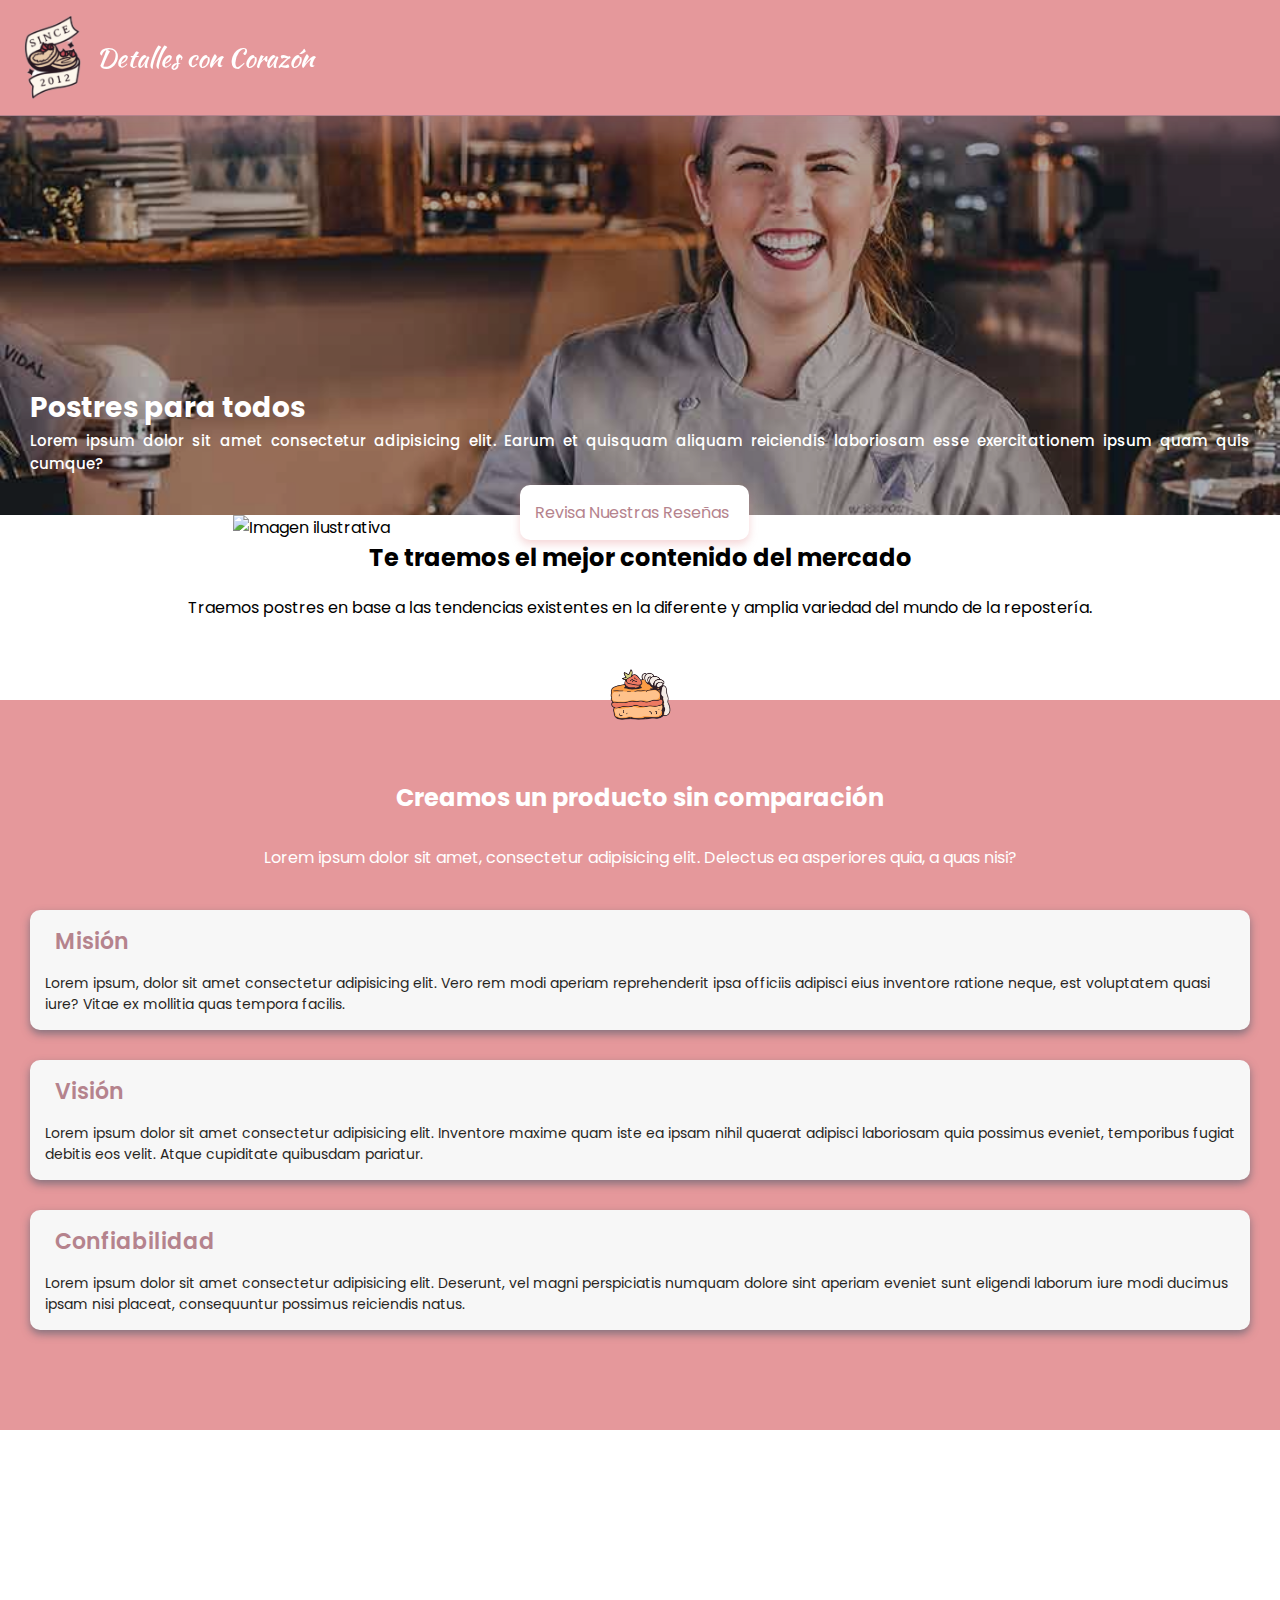
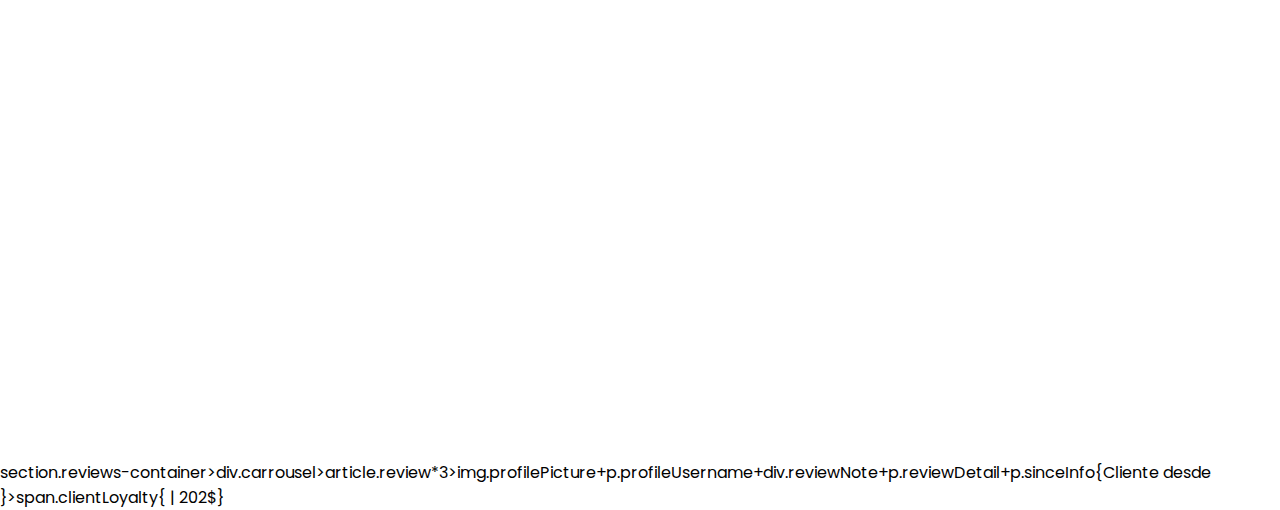
==== index.html @ 54d47216 "BFU" ====
<!DOCTYPE html>
<html lang="es">
<head>
	<meta charset="UTF-8">
	<meta name="viewport" content="width=device-width, initial-scale=1.0">
	<link rel="shortcut icon" href="./assets/icons/home-white.png" type="image/x-icon">
	<link rel="preconnect" href="https://fonts.googleapis.com">
	<link rel="preconnect" href="https://fonts.gstatic.com" crossorigin>
	<link href="https://fonts.googleapis.com/css2?family=Kaushan+Script&family=Poppins:ital,wght@0,100;0,200;0,300;0,400;0,500;0,600;0,700;0,800;0,900;1,100;1,200;1,300;1,400;1,500;1,600;1,700;1,800;1,900&family=Quicksand:wght@300..700&display=swap" rel="stylesheet">
	<link rel="stylesheet" href="https://cdnjs.cloudflare.com/ajax/libs/font-awesome/6.5.2/css/all.min.css" integrity="sha512-SnH5WK+bZxgPHs44uWIX+LLJAJ9/2PkPKZ5QiAj6Ta86w+fsb2TkcmfRyVX3pBnMFcV7oQPJkl9QevSCWr3W6A==" crossorigin="anonymous" referrerpolicy="no-referrer" />
	<link rel="stylesheet" href="./globales.css">
	<link rel="stylesheet" href="./style.css">
	<title>Detalles con Corazón</title>
</head>
<body>
	<!-- require './partials/header.php' -->
	<header class="mobile-header tablet-header desktop-header">
		<nav>
			<section class="navbar-left">
				<label for="btn-menu">
					<i class="fa-solid fa-bars"></i>
				</label>
				<figure class="brand">
					<a href="/home" class="redirect-home">
						<img src="/assets/logo2.png" alt="Logo" class="logoImage">
						<p class="logoName">Detalles con Corazón</p>
					</a>
				</figure>
				<ul class="listNavigation">
					<li class="listLinks"><a href="#" class="linkItem">item 1</a></li>
					<li class="listLinks"><a href="#" class="linkItem">item 2</a></li>
					<li class="listLinks"><a href="#" class="linkItem">item 3</a></li>
					<li class="listLinks"><a href="#" class="linkItem">item 4</a></li>
					<li class="listLinks"><a href="#" class="linkItem">item 5</a></li>
				</ul>
			</section>
			<section class="navbar-right">
				<ul class="listProfileInfo">
					<li class="profileEmail">
						<p class="email">jackiedoes@gmail.com</p>
						<i class="fa-solid fa-angle-down"></i>
					</li>
					<li class="profileShopping">
						<img src="/assets/white/bolsa-de-compra.png" alt="Carrito de compras">
						<span>0</span>
					</li>
				</ul>
			</section>
		</nav>
	</header>

	<input type="checkbox" id="btn-menu">
  <aside class="mobile-menu">
		<nav class="menu__content">
			<label for="btn-menu"><i class="fa-solid fa-circle-xmark"></i></label>
			<section class="topSection">
				<ul class="listNavigation">
					<li><h3>PAGINAS</h3></li>
					<li><a href="./admin/">ADMIN</a></li>
					<li><a href="./login/">Iniciar sesion</a></li>
					<li><a href="./signup/">Crear cuenta</a></li>
					<li><a href="./catalogo/">Catalogo</a></li>
					<li><a href="./product/">Producto</a></li>
					<li><a href="./email/sent.html">Recuperar contraseña</a></li>
				</ul>
			</section>
			<section class="bottomSection">
				<ul class="userAccount">
					<li><a href="/" class="email">jackiedoes@gmail.com</a></li>
					<li><a href="/" class="signOut">Cerrar sesion</a></li>
				</ul>
			</section>
		</nav>
  </aside>

	<figure class="baner-container">
		<i class="fa-solid fa-mobile"></i>
		<div class="baner-capa"></div>
		<section class="baner__info">
			<h1>Postres para todos</h1>
			<p>Lorem ipsum dolor sit amet consectetur adipisicing elit. Earum et quisquam aliquam reiciendis laboriosam esse exercitationem ipsum quam quis cumque?</p>
		</section>
		<a href="#reviews" class="button-reviews">
			<p>Revisa Nuestras Reseñas</p>
			<i class="fa-solid fa-angle-down"></i>
		</a>
	</figure>

	<section class="intro-container">
		<img src="https://img.freepik.com/vector-premium/magdalena-como-mascota-chef-reposteria-rodillo_152558-69419.jpg" alt="Imagen ilustrativa">
		<h3>Te traemos el mejor contenido del mercado</h3>
		<p>Traemos postres en base a las tendencias existentes en la diferente y amplia variedad del mundo de la repostería.</p>
	</section>

	<section class="virtudes-container">
		<img src="./assets/logo.png" alt="cake">
		<h3>Creamos un producto sin comparación</h3>
		<p>Lorem ipsum dolor sit amet, consectetur adipisicing elit. Delectus ea asperiores quia, a quas nisi?</p>
		<section class="articles-container">
			<article class="article-virtud">
				<section class="article-heading">
					<i class="fa-solid fa-leaf"></i>
					<h5>Misión</h5>
				</section>
				<p>Lorem ipsum, dolor sit amet consectetur adipisicing elit. Vero rem modi aperiam reprehenderit ipsa officiis adipisci eius inventore ratione neque, est voluptatem quasi iure? Vitae ex mollitia quas tempora facilis.</p>
			</article>
			<article class="article-virtud">
				<section class="article-heading">
					<i class="fa-solid fa-eye"></i>
					<h5>Visión</h5>
				</section>
				<p>Lorem ipsum dolor sit amet consectetur adipisicing elit. Inventore maxime quam iste ea ipsam nihil quaerat adipisci laboriosam quia possimus eveniet, temporibus fugiat debitis eos velit. Atque cupiditate quibusdam pariatur.</p>
			</article>
			<article class="article-virtud">
				<section class="article-heading">
					<i class="fa-solid fa-handshake"></i>
					<h5>Confiabilidad</h5>
				</section>
				<p>Lorem ipsum dolor sit amet consectetur adipisicing elit. Deserunt, vel magni perspiciatis numquam dolore sint aperiam eveniet sunt eligendi laborum iure modi ducimus ipsam nisi placeat, consequuntur possimus reiciendis natus.</p>
			</article>
		</section>
	</section>

	<figure class="picture-section"></figure>

	section.reviews-container>div.carrousel>article.review*3>img.profilePicture+p.profileUsername+div.reviewNote+p.reviewDetail+p.sinceInfo{Cliente desde }>span.clientLoyalty{ | 202$}

	<!-- <div class="splicer">
		<section class="blanco contenedor">
			<section class="mision info">
				<h2 class="pt-2" >Mision</h2>
				<p class="pt-5" >Lorem ipsum dolor sit, amet consectetur adipisicing elit. Cupiditate, hic accusantium. Omnis eveniet itaque laudantium minima quos nulla placeat natus.</p>
			</section>
			<div class="frame-slider">
				<ul>
					<li><img src="./assets/images/repostero.jpg" alt=""></li>
				</ul>
			</div>
		</section>

		<section class="negro contenedor">
			<section class="vision info">
				<h2 class="pt-2" >Vision</h2>
				<p class="pt-5" >Lorem ipsum dolor, sit amet consectetur adipisicing elit. Maxime quisquam, velit cupiditate exercitationem saepe numquam dolorum. Officiis velit dolorum veritatis.</p>
			</section>
			<div class="frame-slider">
				<ul>
					<li><img src="./assets/images/macaron.jpg" alt=""></li>
				</ul>
			</div>
		</section>
	</div>

	<section class="blanco contenedor resena">
		<h2 class="pt-2">Reseñas</h2>
		<div class="frame-slider">
			<ul>
				<li>
					<img src="https://images.unsplash.com/photo-1494790108377-be9c29b29330?q=80&w=1000&auto=format&fit=crop&ixlib=rb-4.0.3&ixid=M3wxMjA3fDB8MHxzZWFyY2h8Mnx8dXNlciUyMHByb2ZpbGV8ZW58MHx8MHx8fDA%3D" alt="" class="profilePicture">
				</li>
				<li>
					<img src="https://www.bnl.gov/today/body_pics/2017/06/StephanHruszkewycz-hr.jpg" alt="" class="profilePicture">
				</li>
				<li>
					<img src="https://encrypted-tbn0.gstatic.com/images?q=tbn:ANd9GcTQEZrATmgHOi5ls0YCCQBTkocia_atSw0X-Q&usqp=CAU" alt="" class="profilePicture">
				</li>
			</ul>
		</div>
		<div class="frame-slider review-slider">
			<ul>
				<li>
					<span class="name">Shai Gomez.</span>
					<p class="review">Lorem ipsum dolor sit, amet consectetur adipisicing elit. Eveniet ratione quae, dolorum quam similique voluptatem.</p>
				</li>
				<li>
					<span class="name">Panfilo Perez</span>
					<p class="review">Lorem ipsum dolor sit amet consectetur adipisicing elit. Et, reiciendis accusamus culpa maiores in at?</p>
				</li>
				<li>
					<span class="name">ramsceoskull</span>
					<p class="review">Lorem ipsum dolor sit amet consectetur adipisicing elit. Doloribus laborum hic eum soluta aspernatur magnam.</p>
				</li>
			</ul>
		</div>
	</section>

	<footer>
		<p class="copy">Copyright 1998</p>
		<p class="copy"> | </p>
		<p class="copy">Detalles con Corazon</p>
		<nav class="footer_contact"></nav>
	</footer> -->

	<script src="./script.js"></script>
</body>
</html>
---- globales.css ----
:root {
	/* Colors */
	--color-primary: #e5989b;
	--color-secondary: #b5838d;
	--dark-variation: #6d6875;
	--color-variation: #ffb4a2;
	--soft-variation: #ffcdb2;
	--soft-white: bisque;
	--warm-black: #282623;
	--just-white: #FFF;
	--just-grey: #C7C7C7;
	--just-black: #000;
	--text-input-field: #F7F7F7;
	--hospital-green: #ACD9B2;

	/* Fonts sizes */
	--title-h1: 36px;
	--title-h2: 32px;
	--title-h3: 28px;
	--title-h4: 26px;
	--title-h5: 24px;
	--title-h6: 22px;
	--paragraphs: 16px;

	/* Fonts*/
	--fontMain: 'Kaushan Script', cursive;
	--fontSecondary: 'Poppins', sans-serif;
	--fontAlternative: 'Quicksand', sans-serif;
}

* {
	margin: 0;
	padding: 0;
	box-sizing: border-box;
}

html {
	scroll-behavior: smooth;
	/* font-size: 6.25%; */
}

body {
	width: 100vw;
	height: auto;
	font-family: var(--fontSecondary);
}

/* @media (min-width: 375px) {
	:root {
		--title-h1: 40rem;
		--title-h2: 28rem;
		--title-h3: 26rem;
		--title-h4: 24rem;
		--title-h5: 22rem;
		--title-h6: 20rem;
		--paragraphs: 16rem;
		--lineS-p: 20rem;
		--lineS-h: 34rem;
	}
}

@media (min-width: 768px) {
	header>a {
		font-size: var(--title-h2);
	}

	header img {
		height: 15vh;
	}
}

@media (min-width: 1024px) {
	header {
		padding-left: 20px;
		justify-content: left;
	}
} */
---- style.css ----
body {
	display: flex;
	flex-direction: column;
	align-items: center;
}

.mobile-header {
	width: 100vw;
	position: fixed;
	top: 0;
	left: 0;
	right: 0;
	z-index: 1;
	color: var(--just-white);
	background-color: var(--color-primary);
	border-bottom: 1px solid var(--color-secondary);
	box-shadow: 0 20px 20px 5px rgba(181, 131, 141, 0.4);
}

.mobile-header > nav {
	width: inherit;
	height: 115px;
	display: flex;
	padding: 12px 24px;
}

.mobile-header .navbar-left {
	width: inherit;
	display: flex;
	justify-content: space-between;
	flex-direction: row-reverse;
	align-items: center;
}

.mobile-header .navbar-left i {
	font-size: 35px;
}

.mobile-header .navbar-left > .brand {
	width: max-content;
}

.mobile-header .navbar-left .redirect-home {
	display: flex;
	align-items: center;
	text-decoration: none;
	color: var(--just-white);
	gap: 15px;
}

.mobile-header .navbar-left .redirect-home .logoImage {
	height: 85px;
}

.mobile-header .navbar-left .redirect-home .logoName {
	font-family: var(--fontMain);
	font-size: var(--title-h4);
	font-weight: normal;
}

.mobile-header .listNavigation,
.mobile-header .navbar-right {
	display: none;
}

#btn-menu {
	display: none;
}

.mobile-menu {
	width: 100vw;
	height: 100vh;
	position: fixed;
	top: 0;
	left: 0;
	right: 0;
	z-index: 2;
	opacity: 0;
	visibility: hidden;
	transition: all 800ms linear;
	background-color: var(--just-white);
}

#btn-menu:checked ~ .mobile-menu {
	opacity: 1;
	visibility: visible;
}

#btn-menu:checked ~ .mobile-menu .menu__content {
	transform: translateX(0%);
}

.menu__content {
	width: inherit;
	height: inherit;
	display: flex;
	position: relative;
	flex-direction: column;
	justify-content: space-between;
	padding: 30px 24px 50px;
	transition: all 600ms linear;
	transform: translateX(100%);
}

.menu__content > label {
	position: absolute;
	top: 30px;
	right: 20px;
}

.menu__content > label > i {
	font-size: 35px;
	color: var(--color-primary);
}

.menu__content > .topSection > .listNavigation,
.menu__content > .bottomSection > .userAccount {
	list-style: none;
	border-bottom: 2px solid var(--color-primary);
}

.menu__content > .topSection h3 {
	font-family: var(--fontMain);
	font-size: var(--title-h2);
	margin-bottom: 40px;
}

.menu__content > section > ul > li {
	margin-bottom: 24px;
}

.menu__content > .topSection a,
.menu__content > .bottomSection a {
	margin-left: 30px;
	font-size: var(--paragraphs);
	font-weight: 600;
	text-decoration: none;
	color: var(--just-black);
}

.menu__content > .bottomSection > .userAccount .email {
	font-size: 14px;
	font-weight: 200;
}

.menu__content > .bottomSection > .userAccount .signOut {
	color: var(--color-primary);
}


/* PENDIENTE REVISION */
.baner-container {
	width: inherit;
	height: 400px;
	position: relative;
	/* background-image: url('https://cdn.dribbble.com/userupload/5917176/file/original-dc2669c1cd728bb0306efebb7126498d.jpg?resize=1021x681&vertical=center'); */
	background-image: url('./assets/images/pasteleria-w-chef.jpg');
	background-position: center;
	background-repeat: no-repeat;
	background-size: cover;
	margin-top: 115px;
}

.baner-container > i {
	position: absolute;
	right: 10px;
	top: 15px;
	font-size: 25px;
	color: #FFFFFF60;
	color: rgba(229, 152, 155, 0.4);
}

.baner-container > .baner-capa {
	width: inherit;
	height: inherit;
	background-color: rgba(0, 0, 0, 0.3);
}

.baner-container > .baner__info {
	position: absolute;
	bottom: 0;
	padding: 0 30px 40px;
	color: var(--just-white);
}

.baner-container > .baner__info > h1 {
	font-size: var(--title-h3);
}

.baner-container > .baner__info > p {
	font-size: 15px;
	font-weight: 500;
	text-align: justify;
}

.baner-container > .button-reviews {
	position: absolute;
	left: calc(50% - 120px);
	bottom: -25px;
	display: flex;
	align-items: center;
	text-decoration: none;
	padding: 15px;
	gap: 5px;
	background-color: var(--just-white);
	box-shadow: 0px 4px 8px rgba(229, 152, 155, 0.4);
	border-radius: 10px;
}

.baner-container > .button-reviews > p,
.baner-container > .button-reviews > i {
	font-size: var(--paragraphs);
	color: var(--color-secondary);
}

.intro-container {
	display: flex;
	flex-direction: column;
	justify-content: center;
	align-items: center;
	padding: 0 30px 80px;
	text-align: justify;
}

.intro-container > img {
	width: 90%;
}

.intro-container > h3 {
	font-size: var(--title-h5);
	text-align: center;
	margin-bottom: 20px;
}

.intro-container > p {
	font-size: var(--paragraphs);
}

.virtudes-container {
	width: inherit;
	height: auto;
	position: relative;
	display: flex;
	flex-direction: column;
	align-items: center;
	padding: 80px 30px 100px;
	background-color: var(--color-primary);
	color: var(--just-white);
}

.virtudes-container > img {
	height: 65px;
	position: absolute;
	top: -38px;
}

.virtudes-container > h3 {
	font-size: var(--title-h5);
	text-align: center;
}

.virtudes-container > p {
	margin: 30px 0 40px;
	font-size: var(--paragraphs);
	text-align: justify;
}

.virtudes-container > .articles-container {
	display: flex;
	flex-direction: column;
	align-items: center;
	gap: 30px;
}

.articles-container > .article-virtud {
	padding: 15px;
	background-color: var(--text-input-field);
	border-radius: 10px;
	box-shadow: 0px 4px 8px rgba(109, 104, 117, 0.8);
}

.articles-container > .article-virtud > .article-heading {
	display: flex;
	align-items: center;
	gap: 10px;
	margin-bottom: 15px;
}

.articles-container > .article-virtud > .article-heading > i,
.articles-container > .article-virtud > .article-heading > h5 {
	font-size: var(--title-h6);
	font-weight: 600;
	color: var(--color-secondary);
}

.articles-container > .article-virtud > p {
	font-size: 14px;
	color: var(--warm-black);
}

.picture-section {
	width: inherit;
	height: 70vh;
	background-image: url('https://central-gourmet.mx/cdn/shop/collections/clases_de_reposteria_central_gourmet.png?v=1651261878');
	background-position: center;
	background-size: cover;
	background-repeat: no-repeat;
}


/* Slider */
.frame-slider {
	width: 200px;
	height: 200px;
	margin: 30px 0 60px;
	overflow: hidden;
	border: 4px solid var(--just-grey);
	border-radius: 20px;
	box-shadow: 3px 3px 10px 0 rgba(0, 0, 0, 0.9);
}

.resena .frame-slider {
	margin: 0;
}

.resena .frame-slider:last-child {
	margin: 10px 0 60px;
}

.review-slider {
	width: 80%;
	height: auto;
	margin-bottom: 60px;
	border: none;
	border-radius: 0;
	box-shadow: 0 0 0 0;
}

.frame-slider ul {
	display: flex;
	padding: 0;
	width: 100%;
	height: 100%;
}

.resena .frame-slider ul {
	width: 300%;
	animation: slide 10s infinite alternate;
}

.frame-slider li {
	width: 100%;
	list-style: none;
}

.frame-slider img {
	height: 100%;
	width: 100%;
}

.frame-slider .name {
	display: block;
	font-size: 26px;
}

.frame-slider .review {
	font-size: 16px;
}

.frame-slider .name,
.frame-slider .review {
	text-align: center;
}

.review-slider {
	margin-top: 20px;
}

/*Definen los fotogramas de la secuencia de animacion
se estable un inicio y un fin para cada animacion estos se miden en % y van de 0
a 100*/
@keyframes slide {

	/* imagen1 */
	0% {
		margin-left: 0%;
	}

	/*inicio*/
	30% {
		margin-left: 0%;
	}

	/*fin*/
	/* imagen2 */
	35% {
		margin-left: -100%;
	}

	65% {
		margin-left: -100%;
	}

	/* imagen3 */
	70% {
		margin-left: -200%;
	}

	100% {
		margin-left: -200%;
	}
}

footer {
	height: 10vh;
	width: 100vw;
	display: flex;
	justify-content: center;
	align-items: center;
	gap: 5px;
	background-color: var(--color-primary);
	color: white;
	font-size: 16px;
	font-family: "Poppins", sans-serif;
}

.footer_contact {
	display: none;
}


@media (max-width: 768px) {
	.menu {
		display: block;
	}

	.navbar-left ul {
		display: none;
	}

	.navbar-email {
		display: none;
	}
}

@media (min-width: 425px) {
	header .btn-menu>label {
		margin-right: 0;
	}
}
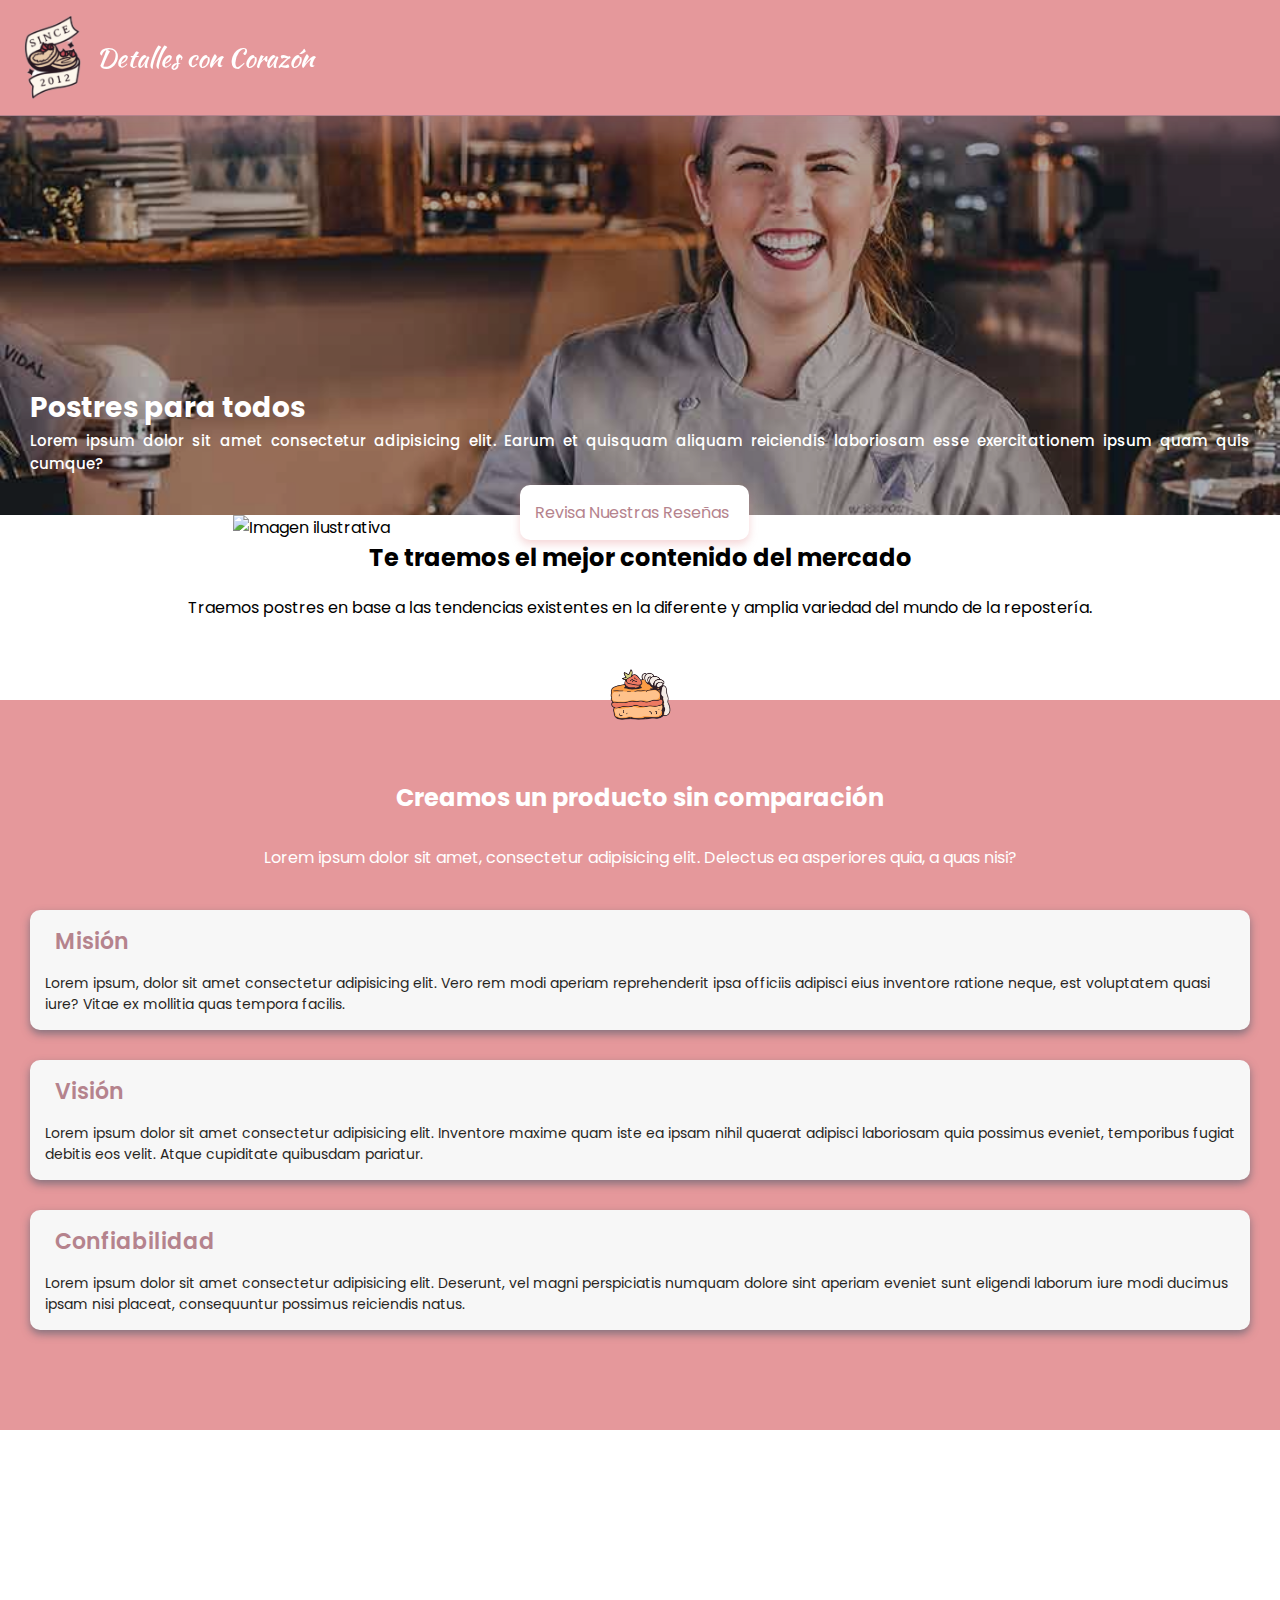
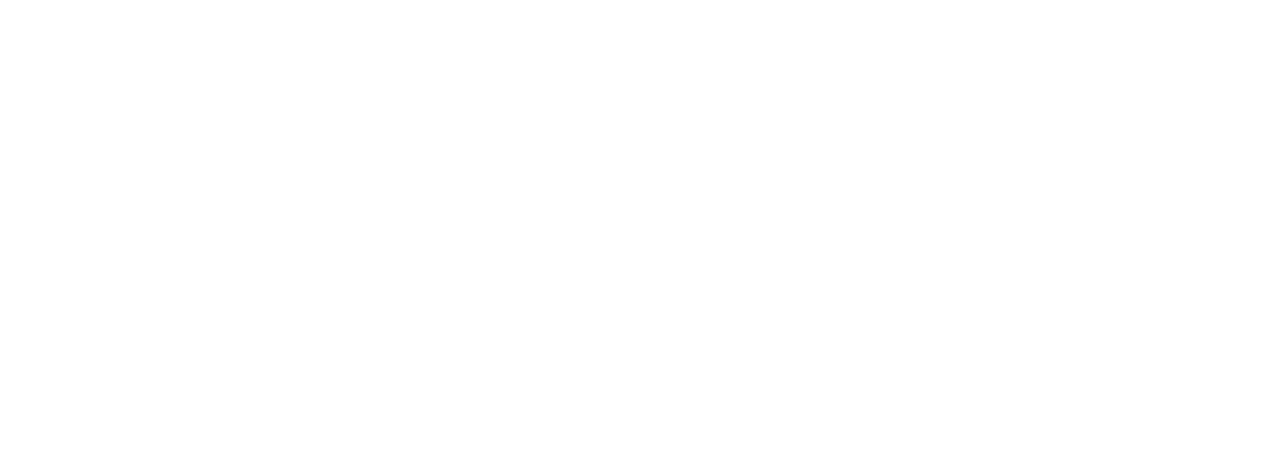
==== commit b73bde74: "si" ====
--- a/index.html
+++ b/index.html
@@ -22,7 +22,7 @@
 				</label>
 				<figure class="brand">
 					<a href="/home" class="redirect-home">
-						<img src="/assets/logo2.png" alt="Logo" class="logoImage">
+						<img src="./assets/logo2.png" alt="Logo" class="logoImage">
 						<p class="logoName">Detalles con Corazón</p>
 					</a>
 				</figure>
@@ -123,35 +123,9 @@
 
 	<figure class="picture-section"></figure>
 
-	section.reviews-container>div.carrousel>article.review*3>img.profilePicture+p.profileUsername+div.reviewNote+p.reviewDetail+p.sinceInfo{Cliente desde }>span.clientLoyalty{ | 202$}
+	<!-- section.reviews-container>div.carrousel>article.review*3>img.profilePicture+p.profileUsername+div.reviewNote+p.reviewDetail+p.sinceInfo{Cliente desde }>span.clientLoyalty{ | 202$} -->
 
-	<!-- <div class="splicer">
-		<section class="blanco contenedor">
-			<section class="mision info">
-				<h2 class="pt-2" >Mision</h2>
-				<p class="pt-5" >Lorem ipsum dolor sit, amet consectetur adipisicing elit. Cupiditate, hic accusantium. Omnis eveniet itaque laudantium minima quos nulla placeat natus.</p>
-			</section>
-			<div class="frame-slider">
-				<ul>
-					<li><img src="./assets/images/repostero.jpg" alt=""></li>
-				</ul>
-			</div>
-		</section>
-
-		<section class="negro contenedor">
-			<section class="vision info">
-				<h2 class="pt-2" >Vision</h2>
-				<p class="pt-5" >Lorem ipsum dolor, sit amet consectetur adipisicing elit. Maxime quisquam, velit cupiditate exercitationem saepe numquam dolorum. Officiis velit dolorum veritatis.</p>
-			</section>
-			<div class="frame-slider">
-				<ul>
-					<li><img src="./assets/images/macaron.jpg" alt=""></li>
-				</ul>
-			</div>
-		</section>
-	</div>
-
-	<section class="blanco contenedor resena">
+	<!-- <section class="blanco contenedor resena">
 		<h2 class="pt-2">Reseñas</h2>
 		<div class="frame-slider">
 			<ul>
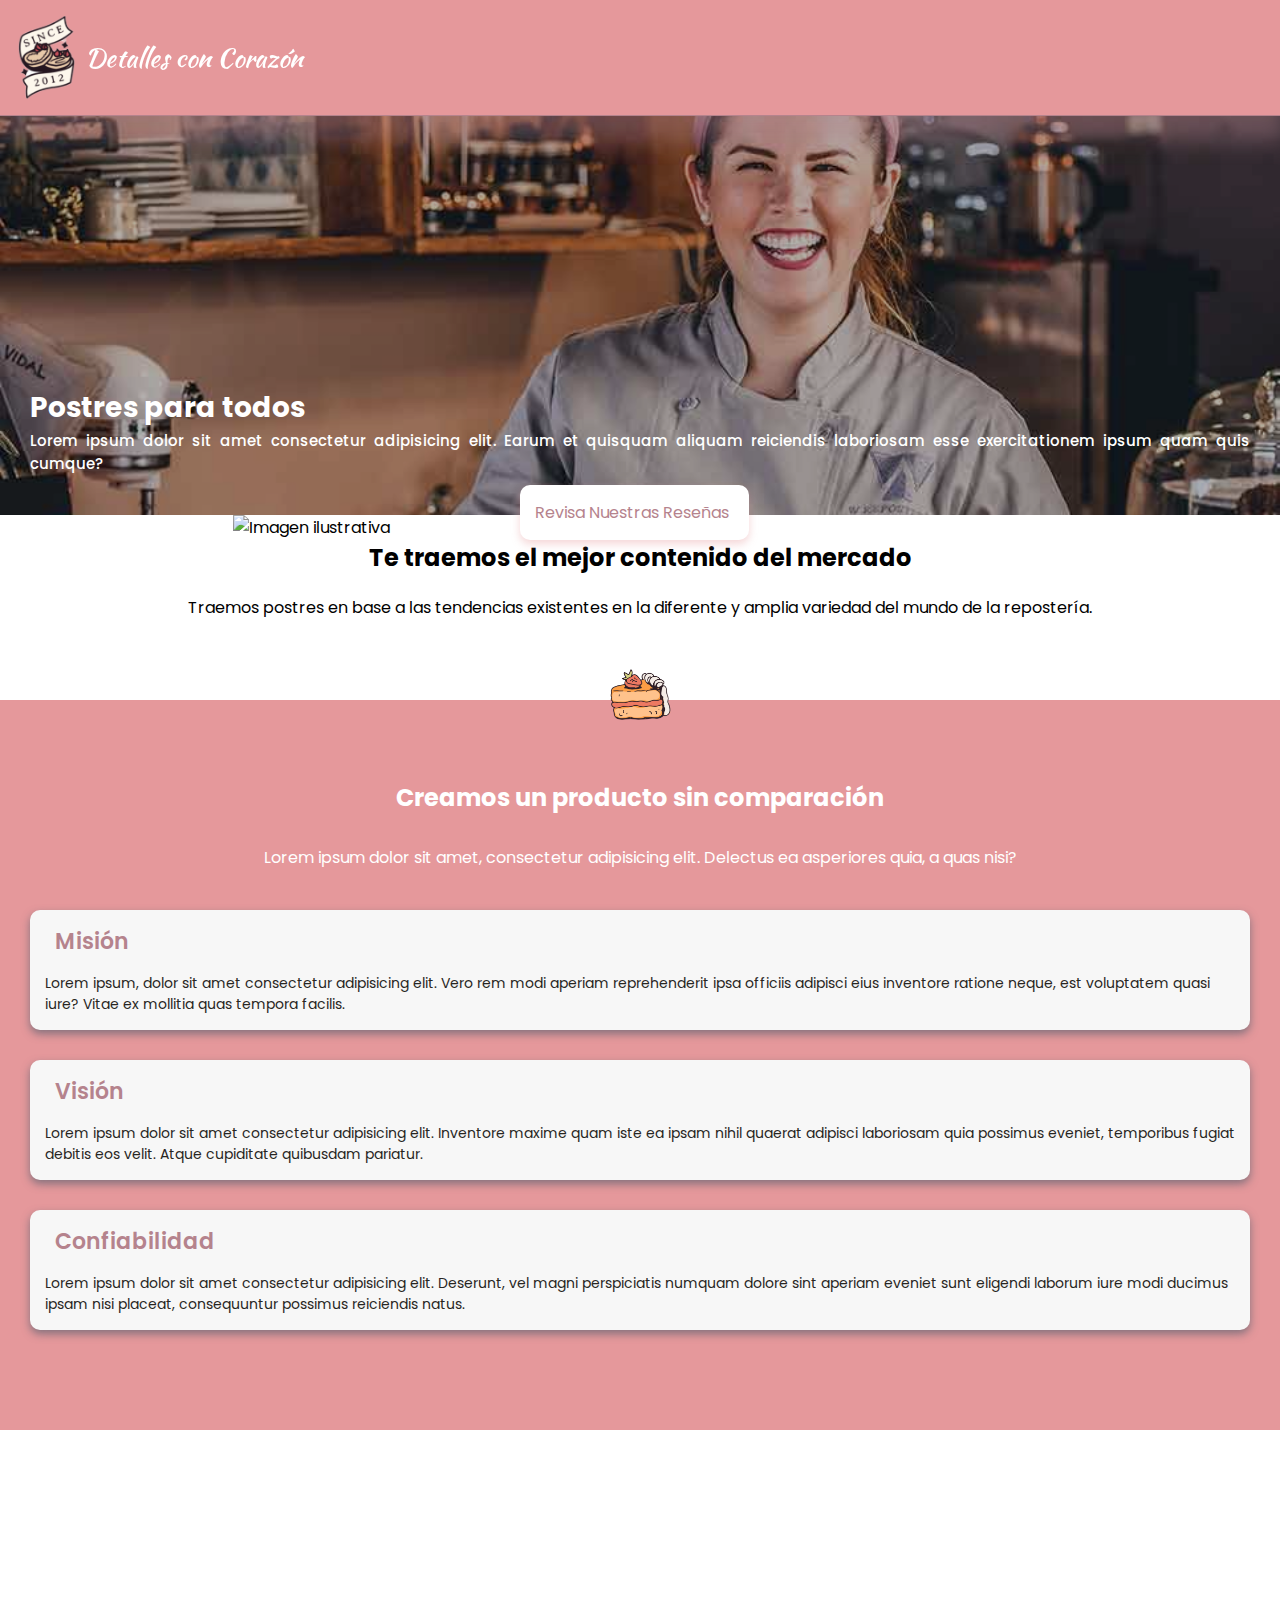
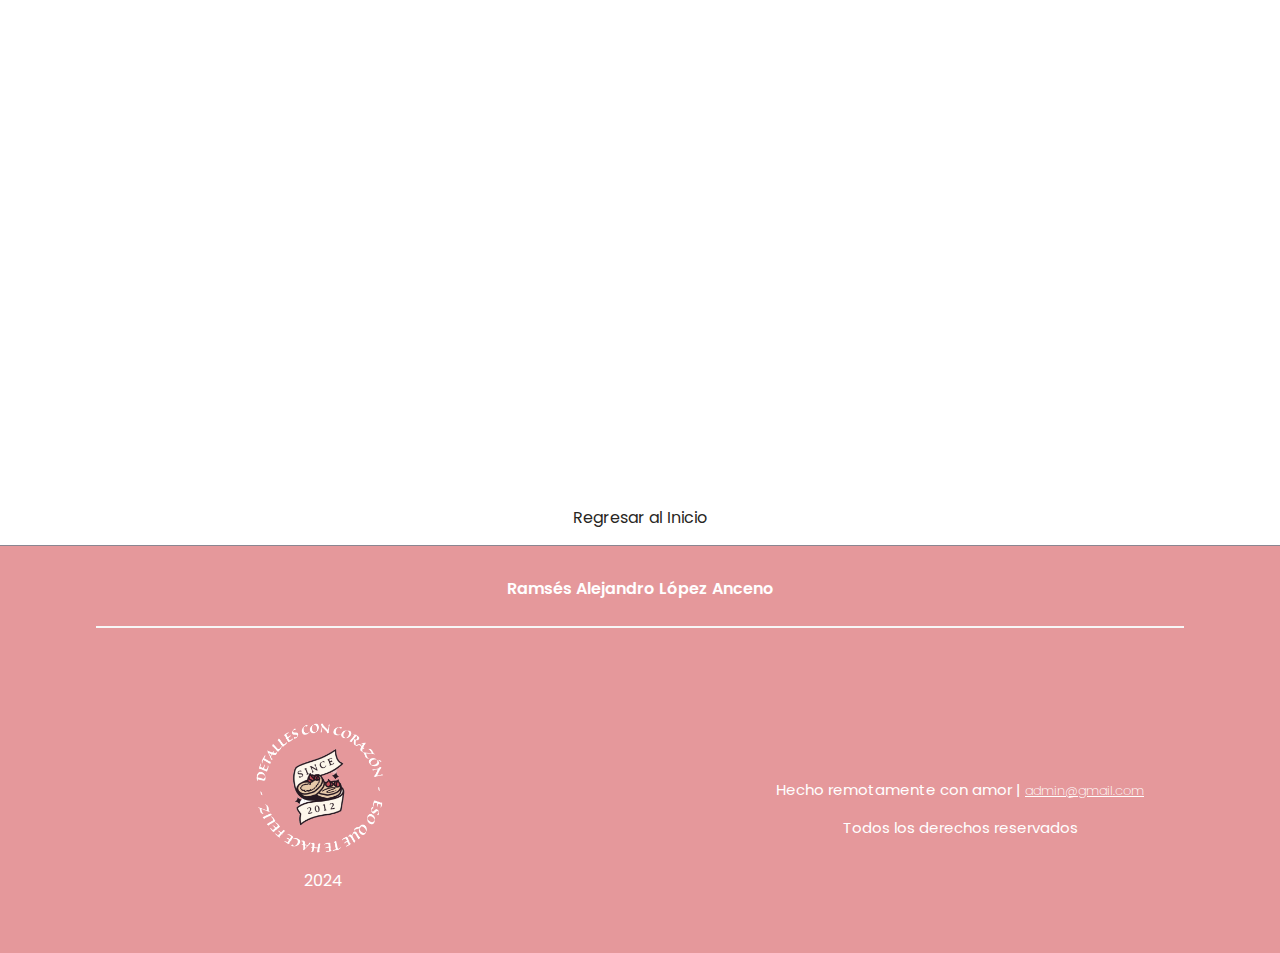
==== commit 6fa7d41c: "last commit before go to bed :)" ====
--- a/index.html
+++ b/index.html
@@ -73,7 +73,7 @@
 		</nav>
   </aside>
 
-	<figure class="baner-container">
+	<figure id="top" class="baner-container">
 		<i class="fa-solid fa-mobile"></i>
 		<div class="baner-capa"></div>
 		<section class="baner__info">
@@ -124,6 +124,43 @@
 	<figure class="picture-section"></figure>
 
 	<!-- section.reviews-container>div.carrousel>article.review*3>img.profilePicture+p.profileUsername+div.reviewNote+p.reviewDetail+p.sinceInfo{Cliente desde }>span.clientLoyalty{ | 202$} -->
+	<!-- <i class="fa-solid fa-star"></i>
+	<i class="fa-regular fa-star"></i> -->
+
+	<footer id="reviews" class="footer-container">
+		<a href="#top" class="linkToTop">
+			<i class="fa-solid fa-caret-up"></i>
+			<br>Regresar al Inicio
+		</a>
+		<p class="creatorName">Ramsés Alejandro López Anceno</p>
+		<section class="payment-methods">
+			<i class="fa-brands fa-cc-visa"></i>
+			<i class="fa-brands fa-cc-paypal"></i>
+			<i class="fa-solid fa-gift"></i>
+			<i class="fa-brands fa-cc-amex"></i>
+			<i class="fa-brands fa-cc-mastercard"></i>
+		</section>
+		<section class="socialMedia">
+			<i class="fa-brands fa-facebook"></i>
+			<i class="fa-brands fa-telegram"></i>
+			<i class="fa-brands fa-spotify"></i>
+			<i class="fa-brands fa-github"></i>
+		</section>
+		<section class="bottom-info">
+			<figure class="logoRound">
+				<img src="./assets/logoWhite.png" alt="Logo Emblema">
+				<div class="copyrightYear">
+					<i class="fa-regular fa-copyright"></i>
+					<p>2024</p>
+				</div>
+			</figure>
+			<div class="specialThanks">
+				<p class="admin">Hecho remotamente con amor | <span>admin@gmail.com</span></p>
+				<p class="copyrightDetail">Todos los derechos reservados</p>
+			</div>
+		</section>
+	</footer>
+
 
 	<!-- <section class="blanco contenedor resena">
 		<h2 class="pt-2">Reseñas</h2>
--- a/style.css
+++ b/style.css
@@ -21,7 +21,7 @@
 	width: inherit;
 	height: 115px;
 	display: flex;
-	padding: 12px 24px;
+	padding: 12px 18px;
 }
 
 .mobile-header .navbar-left {
@@ -34,6 +34,7 @@
 
 .mobile-header .navbar-left i {
 	font-size: 35px;
+	margin-top: 5px;
 }
 
 .mobile-header .navbar-left > .brand {
@@ -45,7 +46,7 @@
 	align-items: center;
 	text-decoration: none;
 	color: var(--just-white);
-	gap: 15px;
+	gap: 10px;
 }
 
 .mobile-header .navbar-left .redirect-home .logoImage {
@@ -148,7 +149,6 @@
 }
 
 
-/* PENDIENTE REVISION */
 .baner-container {
 	width: inherit;
 	height: 400px;
@@ -166,7 +166,6 @@
 	right: 10px;
 	top: 15px;
 	font-size: 25px;
-	color: #FFFFFF60;
 	color: rgba(229, 152, 155, 0.4);
 }
 
@@ -411,21 +410,93 @@
 	}
 }
 
-footer {
-	height: 10vh;
+.footer-container {
 	width: 100vw;
-	display: flex;
+	height: auto;
+	display: flex;
+	flex-direction: column;
 	justify-content: center;
 	align-items: center;
 	gap: 5px;
-	background-color: var(--color-primary);
 	color: white;
 	font-size: 16px;
-	font-family: "Poppins", sans-serif;
-}
-
-.footer_contact {
-	display: none;
+	background-color: var(--color-primary);
+}
+
+.footer-container > .linkToTop {
+	width: 100%;
+	text-align: center;
+	padding: 15px 0;
+	text-decoration: none;
+	font-size: var(--paragraphs);
+	color: var(--warm-black);
+	background-color: var(--just-white);
+	border-bottom: 1px solid rgba(109, 104, 117, .8);
+}
+
+.footer-container > .linkToTop > i {
+	font-size: 20px;
+}
+
+.footer-container > .creatorName {
+	width: 85%;
+	text-align: center;
+	padding: 25px 15px;
+	font-weight: 600;
+	border-bottom: 2px solid var(--text-input-field);
+}
+
+.footer-container > .payment-methods,
+.footer-container > .socialMedia {
+	width: 90%;
+	padding-top: 20px;
+	display: flex;
+	justify-content: center;
+	align-items: center;
+	gap: 30px;
+}
+.footer-container > .payment-methods > i,
+.footer-container > .socialMedia > i {
+	font-size: 28px;
+}
+
+.footer-container > .bottom-info {
+	width: 100%;
+	display: flex;
+	align-items: center;
+	padding: 30px 0 50px;
+}
+
+.footer-container > .bottom-info > .logoRound,
+.footer-container > .bottom-info > .specialThanks {
+	width: 50%;
+	display: flex;
+	flex-direction: column;
+	align-items: center;
+	padding: 10px;
+	gap: 15px;
+}
+
+.footer-container > .bottom-info > .logoRound > img {
+	width: 130px;
+}
+
+.bottom-info > .logoRound > .copyrightYear {
+	display: flex;
+	justify-content: center;
+	align-items: center;
+	gap: 7px;
+}
+
+.specialThanks > .admin, .specialThanks > .copyrightDetail {
+	font-size: 15px;
+	font-weight: 400;
+}
+
+.specialThanks > .admin > span {
+	font-size: 13px;
+	font-weight: 200;
+	text-decoration: underline;
 }
 
 
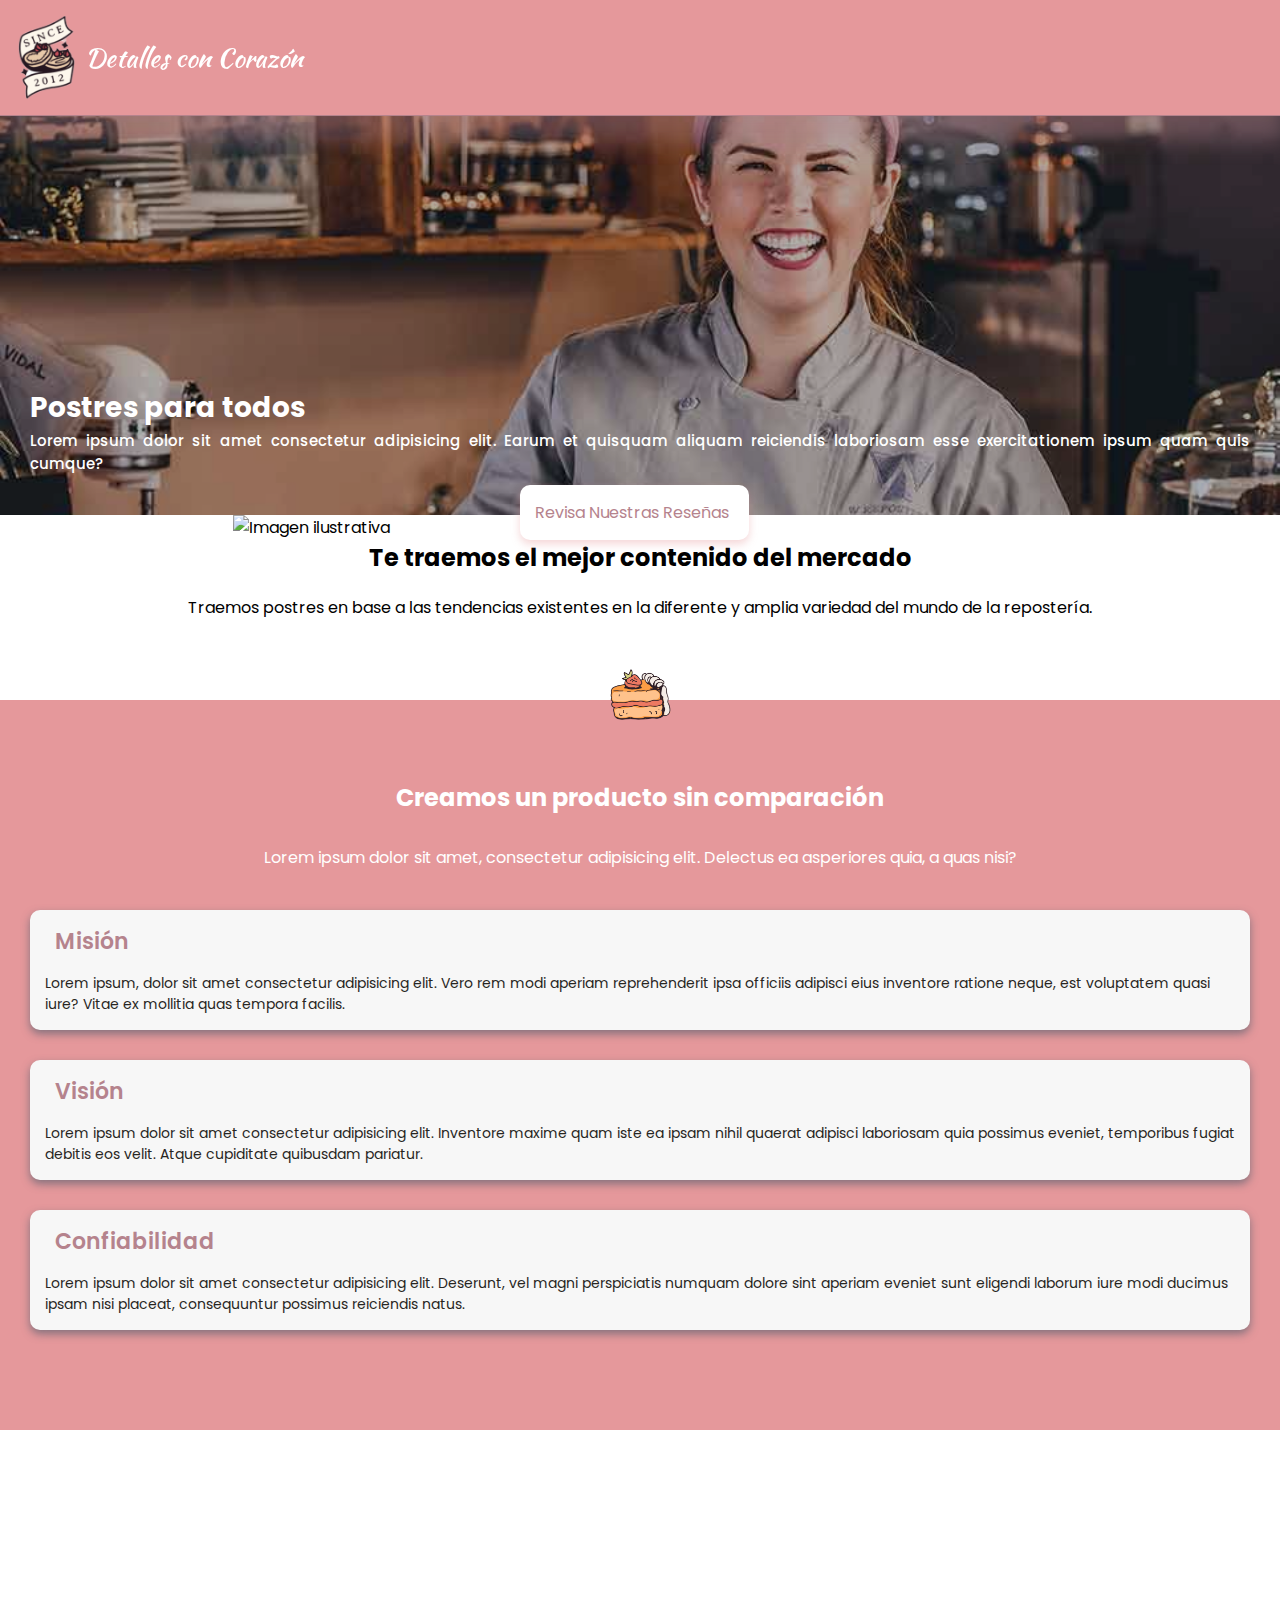
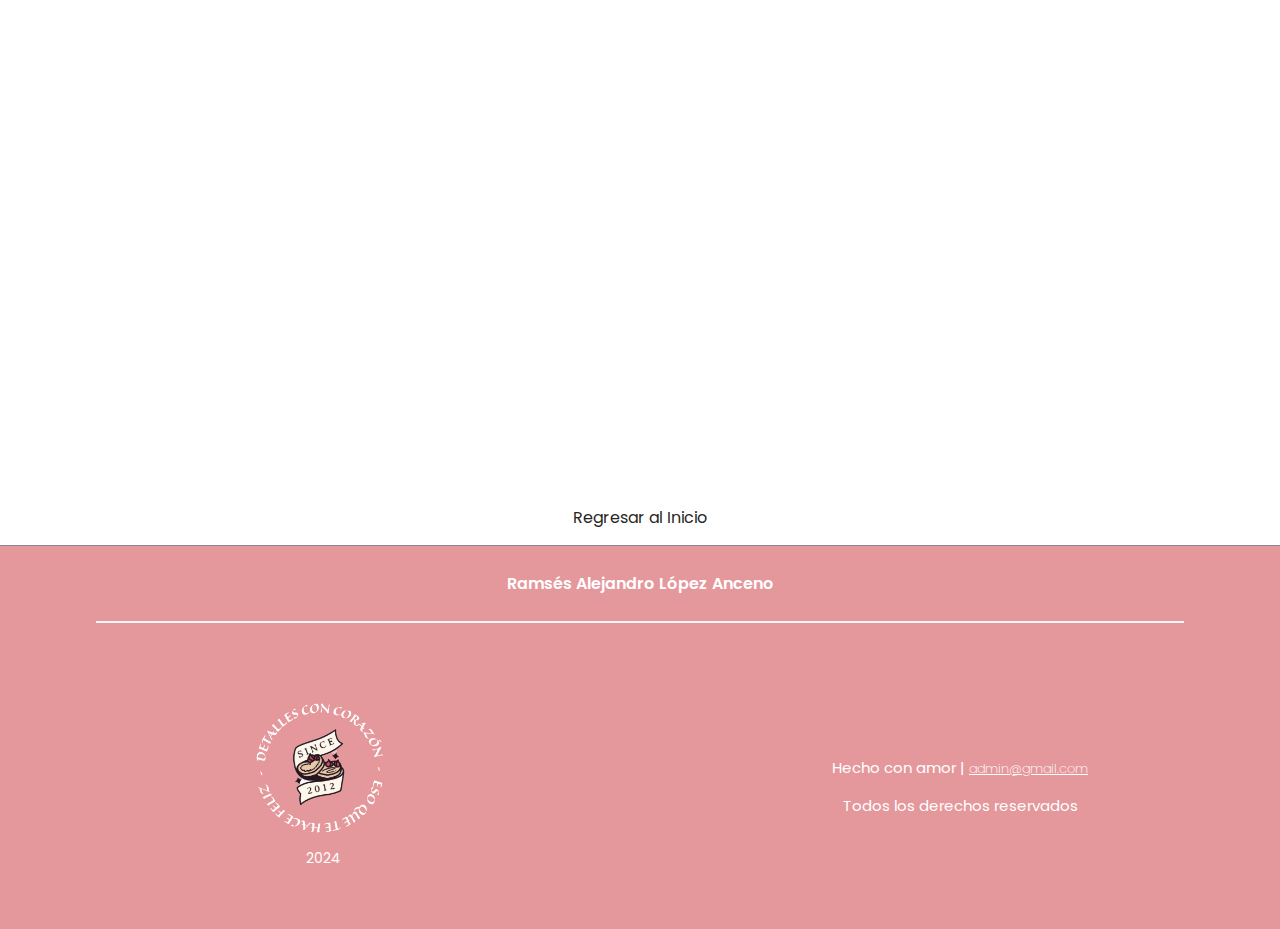
==== commit 66aca9b6: "previous repo files were added" ====
--- a/index.html
+++ b/index.html
@@ -14,6 +14,7 @@
 </head>
 <body>
 	<!-- require './partials/header.php' -->
+	<label for="" id="top"></label>
 	<header class="mobile-header tablet-header desktop-header">
 		<nav>
 			<section class="navbar-left">
@@ -73,7 +74,7 @@
 		</nav>
   </aside>
 
-	<figure id="top" class="baner-container">
+	<figure class="baner-container">
 		<i class="fa-solid fa-mobile"></i>
 		<div class="baner-capa"></div>
 		<section class="baner__info">
@@ -155,7 +156,7 @@
 				</div>
 			</figure>
 			<div class="specialThanks">
-				<p class="admin">Hecho remotamente con amor | <span>admin@gmail.com</span></p>
+				<p class="admin">Hecho con amor | <span>admin@gmail.com</span></p>
 				<p class="copyrightDetail">Todos los derechos reservados</p>
 			</div>
 		</section>
--- a/style.css
+++ b/style.css
@@ -15,7 +15,14 @@
 	background-color: var(--color-primary);
 	border-bottom: 1px solid var(--color-secondary);
 	box-shadow: 0 20px 20px 5px rgba(181, 131, 141, 0.4);
-}
+	transition: .5s linear .3s;
+}
+.mobile-header.off {
+	transform: translateY(-300px);
+}
+/* .mobile-header.solid {
+	background-color: var(--color-secondary);
+} */
 
 .mobile-header > nav {
 	width: inherit;
@@ -417,7 +424,6 @@
 	flex-direction: column;
 	justify-content: center;
 	align-items: center;
-	gap: 5px;
 	color: white;
 	font-size: 16px;
 	background-color: var(--color-primary);
@@ -485,6 +491,7 @@
 	display: flex;
 	justify-content: center;
 	align-items: center;
+	font-size: 14px;
 	gap: 7px;
 }
 
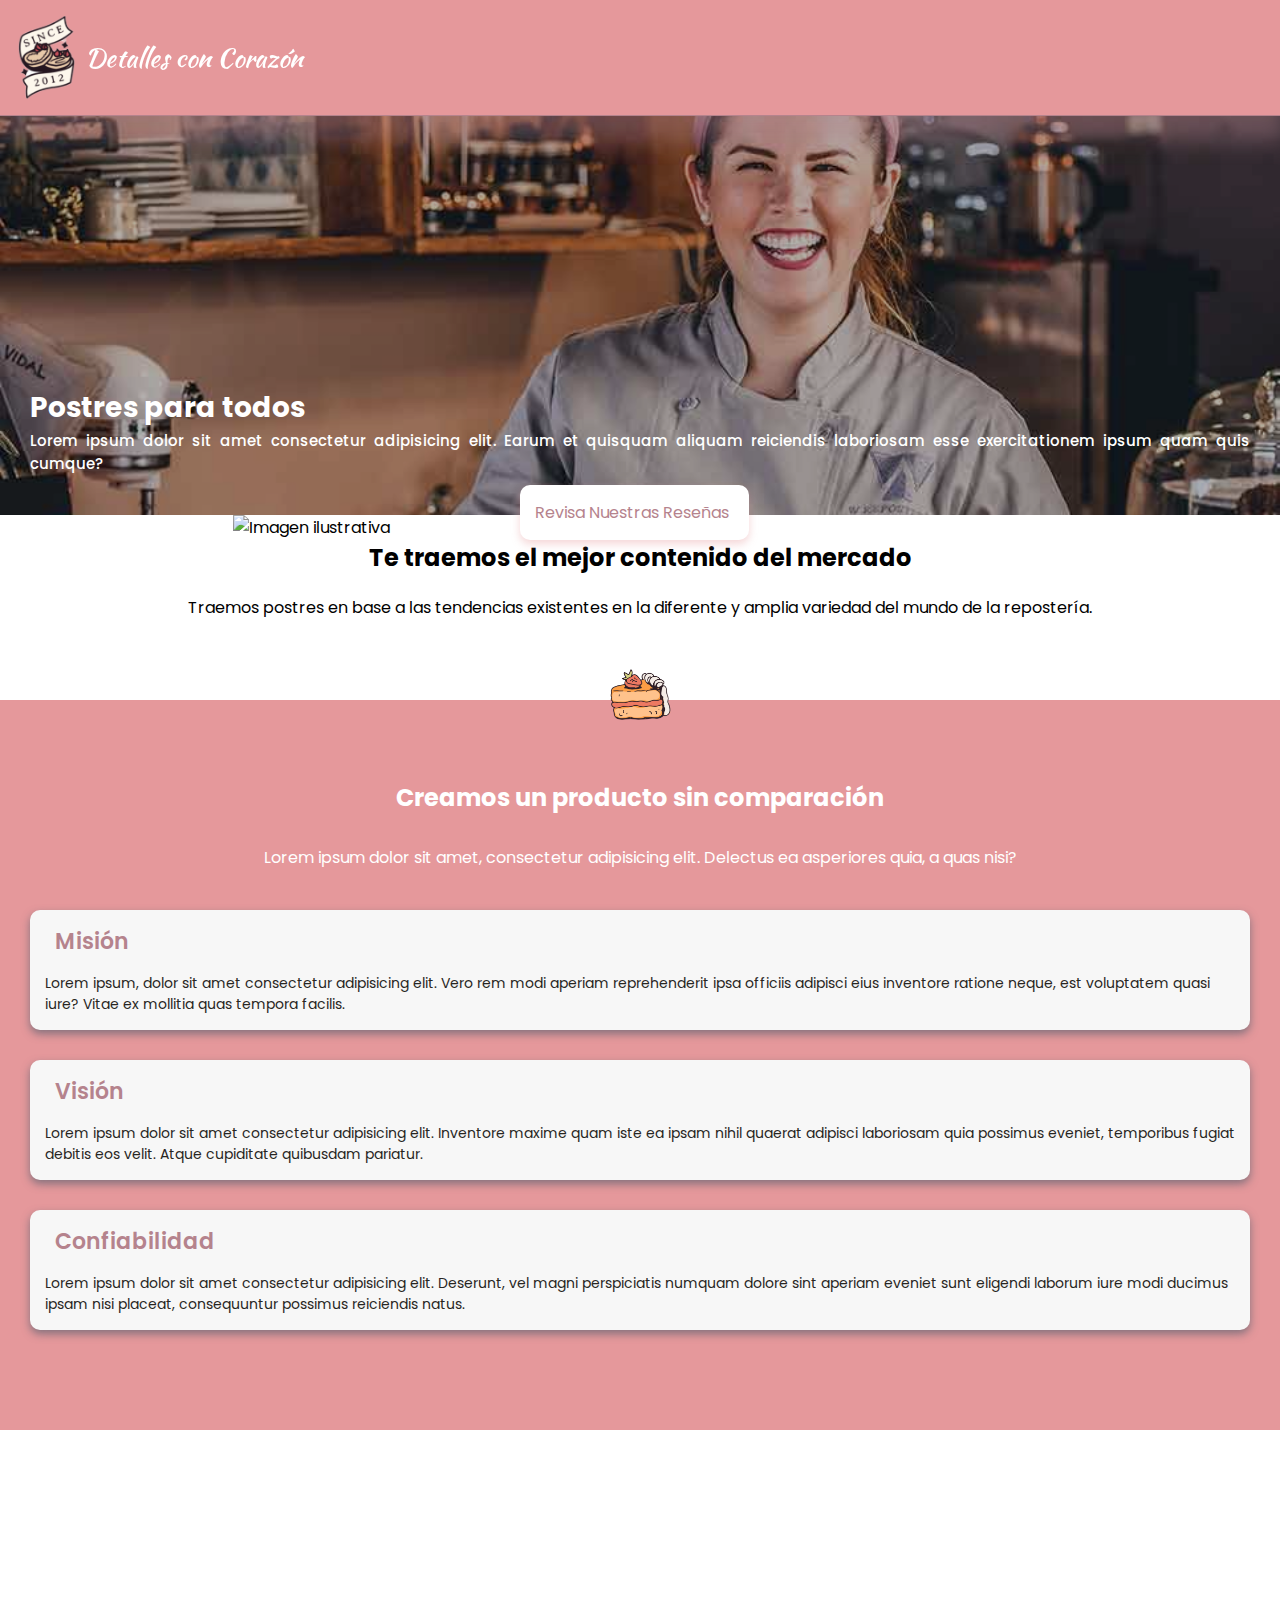
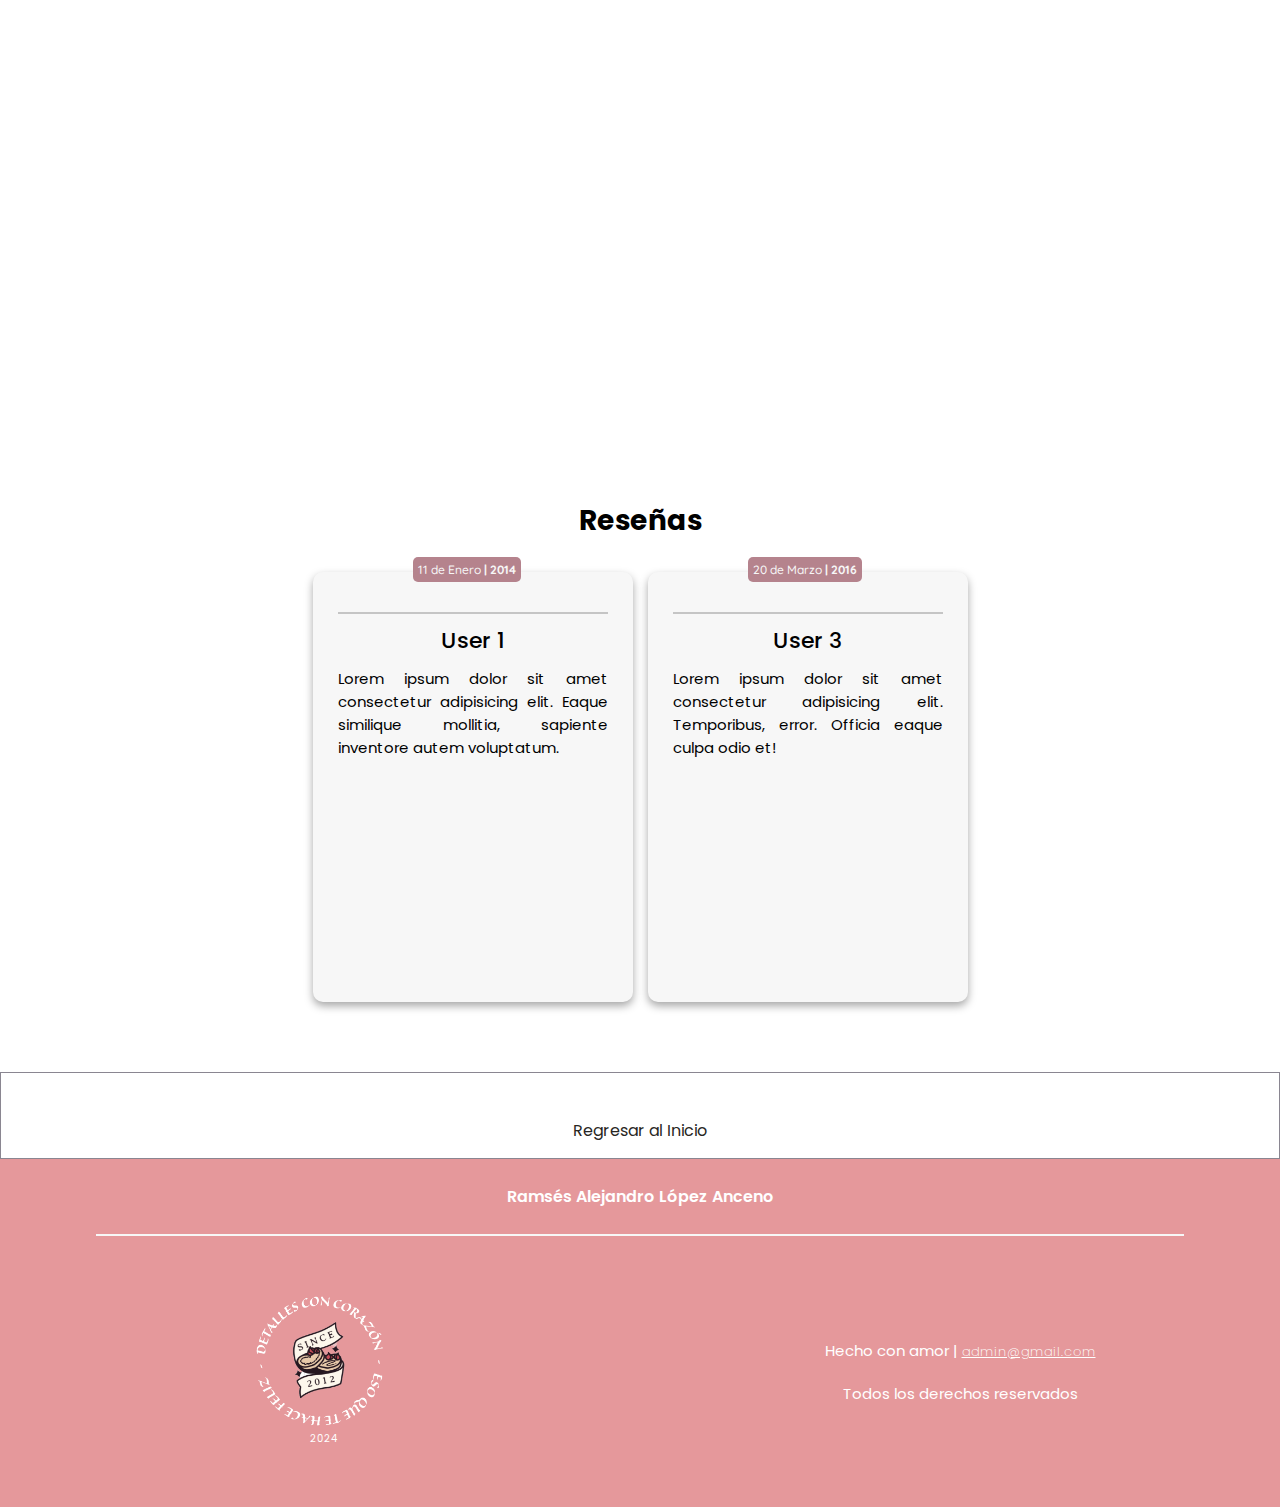
==== commit 8f5c806b: "mobile index were finished (design)" ====
--- a/index.html
+++ b/index.html
@@ -11,6 +11,7 @@
 	<link rel="stylesheet" href="./globales.css">
 	<link rel="stylesheet" href="./style.css">
 	<title>Detalles con Corazón</title>
+	<script src="./script.js"></script>
 </head>
 <body>
 	<!-- require './partials/header.php' -->
@@ -74,10 +75,10 @@
 		</nav>
   </aside>
 
-	<figure class="baner-container">
+	<figure class="banner-container">
 		<i class="fa-solid fa-mobile"></i>
-		<div class="baner-capa"></div>
-		<section class="baner__info">
+		<div class="banner-capa"></div>
+		<section class="banner__info">
 			<h1>Postres para todos</h1>
 			<p>Lorem ipsum dolor sit amet consectetur adipisicing elit. Earum et quisquam aliquam reiciendis laboriosam esse exercitationem ipsum quam quis cumque?</p>
 		</section>
@@ -125,10 +126,117 @@
 	<figure class="picture-section"></figure>
 
 	<!-- section.reviews-container>div.carrousel>article.review*3>img.profilePicture+p.profileUsername+div.reviewNote+p.reviewDetail+p.sinceInfo{Cliente desde }>span.clientLoyalty{ | 202$} -->
-	<!-- <i class="fa-solid fa-star"></i>
-	<i class="fa-regular fa-star"></i> -->
-
-	<footer id="reviews" class="footer-container">
+
+	<section id="reviews" class="reviews-container">
+		<h2>Reseñas</h2>
+		<div class="carrousel">
+			<i class="fa-solid fa-angle-left" onclick="handleChangeReview()"></i>
+			<article id="1" class="review">
+				<p class="dateOfReview">11 de Enero <span>| 2014</span></p>
+				<img src="https://cdn-icons-png.flaticon.com/512/3135/3135768.png" alt="" class="profilePicture">
+				<p class="profileUsername">User 1</p>
+				<div class="reviewNote">
+					<i class="fa-solid fa-star"></i>
+					<i class="fa-solid fa-star"></i>
+					<i class="fa-solid fa-star"></i>
+					<i class="fa-solid fa-star"></i>
+					<i class="fa-solid fa-star"></i>
+				</div>
+				<p class="reviewDetail">Lorem ipsum dolor sit amet consectetur adipisicing elit. Eaque similique mollitia, sapiente inventore autem voluptatum.</p>
+				<!-- <p class="sinceInfo">Cliente desde <span class="clientLoyalty">| 2021</span></p> -->
+			</article>
+			<!-- <article id="2" class="review">
+				<p class="dateOfReview">15 de Febrero <span>| 2015</span></p>
+				<img src="https://cdn-icons-png.flaticon.com/512/3135/3135768.png" alt="" class="profilePicture">
+				<p class="profileUsername">User 2</p>
+				<div class="reviewNote">
+					<i class="fa-solid fa-star"></i>
+					<i class="fa-solid fa-star"></i>
+					<i class="fa-solid fa-star"></i>
+					<i class="fa-solid fa-star"></i>
+					<i class="fa-regular fa-star"></i>
+				</div>
+				<p class="reviewDetail">Lorem ipsum dolor sit amet consectetur adipisicing elit. Similique ipsum assumenda molestias nobis consequuntur harum?</p>
+			</article> -->
+			<article id="3" class="review">
+				<p class="dateOfReview">20 de Marzo <span>| 2016</span></p>
+				<img src="https://cdn-icons-png.flaticon.com/512/3135/3135768.png" alt="" class="profilePicture">
+				<p class="profileUsername">User 3</p>
+				<div class="reviewNote">
+					<i class="fa-solid fa-star"></i>
+					<i class="fa-solid fa-star"></i>
+					<i class="fa-solid fa-star"></i>
+					<i class="fa-solid fa-star"></i>
+					<i class="fa-solid fa-star"></i>
+				</div>
+				<p class="reviewDetail">Lorem ipsum dolor sit amet consectetur adipisicing elit. Temporibus, error. Officia eaque culpa odio et!</p>
+				<!-- <p class="sinceInfo">Cliente desde <span class="clientLoyalty">| 2023</span></p> -->
+			</article>
+			<i class="fa-solid fa-angle-right" onclick="handleChangeReview()"></i>
+		</div>
+	</section>
+
+	<!-- <section class="main-tables-container">
+        <div class="main__left-button invisible" onclick="handleChangeTable()">
+          <span></span>
+        </div>
+        <div class="main-table" id="currenciesCard">
+          <h3 class="currency-table--title">Monedas</h3>
+          <div class="currency-table--container">
+            <table>
+              <tbody><tr>
+                <td class="table__top-left">Bitcoin</td>
+                <td class="table__top-right table__right">$ 1.96<span class="down"></span></td>
+              </tr>
+              <tr>
+                <td>Ethereum</td>
+                <td class="table__right">$ 0.07<span class="up"></span></td>
+              </tr>
+              <tr>
+                <td>Ripple</td>
+                <td class="table__right">$ 2.15<span class="down"></span></td>
+              </tr>
+              <tr>
+                <td class="table__bottom-left">Stellar</td>
+                <td class="table__bottom-right table__right">$ 4.96<span class="down"></span></td>
+              </tr>
+            </tbody></table>
+          </div>
+          <div class="currency-table--update">
+            <p><b>Actualizado:</b> 04 Sept 23:45</p>
+          </div>
+        </div>
+
+        <div class="main-table hidden" id="commissionsCard">
+          <h3 class="commissions-table--title">Comisiones</h3>
+          <div class="commissions-table--container">
+            <table>
+              <tbody><tr>
+                <td class="table__top-left">Bitrade</td>
+                <td class="table__top-right table__right">$ 12.96<span class="down"></span></td>
+              </tr>
+              <tr>
+                <td>Bitpreco</td>
+                <td class="table__right">$ 13.07<span class="up"></span></td>
+              </tr>
+              <tr>
+                <td>Novadax</td>
+                <td class="table__right">$ 13.15<span class="down"></span></td>
+              </tr>
+              <tr>
+                <td class="table__bottom-left">Coinext</td>
+                <td class="table__bottom-right table__right">$ 14.96<span class="down"></span></td>
+              </tr>
+            </tbody></table>
+          </div>
+          <div class="commissions-table--update">
+            <p><b>Actualizado:</b> 04 Sept 23:48</p>
+          </div>
+        </div>
+        <div class="main__right-button" onclick="handleChangeTable()"><span></span></div>
+      </section> -->
+
+	<footer class="footer-container">
 		<a href="#top" class="linkToTop">
 			<i class="fa-solid fa-caret-up"></i>
 			<br>Regresar al Inicio
@@ -156,53 +264,12 @@
 				</div>
 			</figure>
 			<div class="specialThanks">
-				<p class="admin">Hecho con amor | <span>admin@gmail.com</span></p>
+				<p class="admin">Hecho con amor | <a href="mailto:a22310355@ceti.mx">admin@gmail.com</a></p>
 				<p class="copyrightDetail">Todos los derechos reservados</p>
 			</div>
 		</section>
 	</footer>
 
-
-	<!-- <section class="blanco contenedor resena">
-		<h2 class="pt-2">Reseñas</h2>
-		<div class="frame-slider">
-			<ul>
-				<li>
-					<img src="https://images.unsplash.com/photo-1494790108377-be9c29b29330?q=80&w=1000&auto=format&fit=crop&ixlib=rb-4.0.3&ixid=M3wxMjA3fDB8MHxzZWFyY2h8Mnx8dXNlciUyMHByb2ZpbGV8ZW58MHx8MHx8fDA%3D" alt="" class="profilePicture">
-				</li>
-				<li>
-					<img src="https://www.bnl.gov/today/body_pics/2017/06/StephanHruszkewycz-hr.jpg" alt="" class="profilePicture">
-				</li>
-				<li>
-					<img src="https://encrypted-tbn0.gstatic.com/images?q=tbn:ANd9GcTQEZrATmgHOi5ls0YCCQBTkocia_atSw0X-Q&usqp=CAU" alt="" class="profilePicture">
-				</li>
-			</ul>
-		</div>
-		<div class="frame-slider review-slider">
-			<ul>
-				<li>
-					<span class="name">Shai Gomez.</span>
-					<p class="review">Lorem ipsum dolor sit, amet consectetur adipisicing elit. Eveniet ratione quae, dolorum quam similique voluptatem.</p>
-				</li>
-				<li>
-					<span class="name">Panfilo Perez</span>
-					<p class="review">Lorem ipsum dolor sit amet consectetur adipisicing elit. Et, reiciendis accusamus culpa maiores in at?</p>
-				</li>
-				<li>
-					<span class="name">ramsceoskull</span>
-					<p class="review">Lorem ipsum dolor sit amet consectetur adipisicing elit. Doloribus laborum hic eum soluta aspernatur magnam.</p>
-				</li>
-			</ul>
-		</div>
-	</section>
-
-	<footer>
-		<p class="copy">Copyright 1998</p>
-		<p class="copy"> | </p>
-		<p class="copy">Detalles con Corazon</p>
-		<nav class="footer_contact"></nav>
-	</footer> -->
-
-	<script src="./script.js"></script>
+	<!-- <script src="./script.js"></script> -->
 </body>
 </html>
--- a/style.css
+++ b/style.css
@@ -15,14 +15,7 @@
 	background-color: var(--color-primary);
 	border-bottom: 1px solid var(--color-secondary);
 	box-shadow: 0 20px 20px 5px rgba(181, 131, 141, 0.4);
-	transition: .5s linear .3s;
-}
-.mobile-header.off {
-	transform: translateY(-300px);
-}
-/* .mobile-header.solid {
-	background-color: var(--color-secondary);
-} */
+}
 
 .mobile-header > nav {
 	width: inherit;
@@ -156,7 +149,7 @@
 }
 
 
-.baner-container {
+.banner-container {
 	width: inherit;
 	height: 400px;
 	position: relative;
@@ -168,7 +161,7 @@
 	margin-top: 115px;
 }
 
-.baner-container > i {
+.banner-container > i {
 	position: absolute;
 	right: 10px;
 	top: 15px;
@@ -176,30 +169,30 @@
 	color: rgba(229, 152, 155, 0.4);
 }
 
-.baner-container > .baner-capa {
+.banner-container > .banner-capa {
 	width: inherit;
 	height: inherit;
 	background-color: rgba(0, 0, 0, 0.3);
 }
 
-.baner-container > .baner__info {
+.banner-container > .banner__info {
 	position: absolute;
 	bottom: 0;
 	padding: 0 30px 40px;
 	color: var(--just-white);
 }
 
-.baner-container > .baner__info > h1 {
+.banner-container > .banner__info > h1 {
 	font-size: var(--title-h3);
 }
 
-.baner-container > .baner__info > p {
+.banner-container > .banner__info > p {
 	font-size: 15px;
 	font-weight: 500;
 	text-align: justify;
 }
 
-.baner-container > .button-reviews {
+.banner-container > .button-reviews {
 	position: absolute;
 	left: calc(50% - 120px);
 	bottom: -25px;
@@ -213,8 +206,8 @@
 	border-radius: 10px;
 }
 
-.baner-container > .button-reviews > p,
-.baner-container > .button-reviews > i {
+.banner-container > .button-reviews > p,
+.banner-container > .button-reviews > i {
 	font-size: var(--paragraphs);
 	color: var(--color-secondary);
 }
@@ -313,9 +306,93 @@
 	background-repeat: no-repeat;
 }
 
+.reviews-container {
+	width: 100vw;
+	height: auto;
+	padding: 40px 30px;
+}
+.reviews-container > h2 {
+	font-size: var(--title-h3);
+	text-align: center;
+}
+
+.reviews-container > .carrousel {
+	width: 100%;
+	display: flex;
+	justify-content: center;
+	align-items: center;
+	margin: 30px 0;
+	gap: 15px;
+}
+.reviews-container > .carrousel > i {
+	font-size: 24px;
+}
+
+.reviews-container > .carrousel > .review {
+	max-width: 320px;
+	height: 430px;
+	display: flex;
+	flex-direction: column;
+	align-items: center;
+	position: relative;
+	padding: 30px 25px 50px;
+	border-radius: 10px;
+	background-color: var(--text-input-field);
+	box-shadow: 0 4px 8px rgba(0, 0, 0, 0.35);
+}
+.reviews-container > .carrousel > .review.hidden {
+	display: none;
+}
+.reviews-container > .carrousel > .invisible {
+	visibility: hidden;
+}
+
+.review > .dateOfReview {
+	position: absolute;
+	top: -15px;
+	left: calc(50% - 60px);
+	padding: 5px;
+	border-radius: 5px;
+	font-family: var(--fontAlternative);
+	font-weight: 500;
+	font-size: 12px;
+	color: var(--text-input-field);
+	background-color: var(--color-secondary);
+}
+.review > .dateOfReview > span {
+	font-weight: bold;
+}
+
+.review > .profilePicture {
+	width: 120px;
+}
+
+.review > .profileUsername {
+	width: 100%;
+	margin-top: 10px;
+	padding-top: 10px;
+	font-weight: 500;
+	font-size: var(--title-h6);
+	text-align: center;
+	border-top: 2px solid rgba(0, 0, 0, 0.2);
+}
+
+.review > .reviewNote {
+	margin: -5px 0 15px;
+}
+.review > .reviewNote > i {
+	color: var(--color-secondary);
+}
+
+.review > .reviewDetail {
+	text-align: justify;
+	font-size: 15px;
+}
+
+
 
 /* Slider */
-.frame-slider {
+/* .frame-slider {
 	width: 200px;
 	height: 200px;
 	margin: 30px 0 60px;
@@ -380,7 +457,7 @@
 
 .review-slider {
 	margin-top: 20px;
-}
+} */
 
 /*Definen los fotogramas de la secuencia de animacion
 se estable un inicio y un fin para cada animacion estos se miden en % y van de 0
@@ -437,7 +514,7 @@
 	font-size: var(--paragraphs);
 	color: var(--warm-black);
 	background-color: var(--just-white);
-	border-bottom: 1px solid rgba(109, 104, 117, .8);
+	border: 1px solid rgba(109, 104, 117, .8);
 }
 
 .footer-container > .linkToTop > i {
@@ -463,7 +540,11 @@
 }
 .footer-container > .payment-methods > i,
 .footer-container > .socialMedia > i {
-	font-size: 28px;
+	font-size: 34px;
+}
+
+.footer-container > .socialMedia {
+	display: none;
 }
 
 .footer-container > .bottom-info {
@@ -480,7 +561,7 @@
 	flex-direction: column;
 	align-items: center;
 	padding: 10px;
-	gap: 15px;
+	gap: 5px;
 }
 
 .footer-container > .bottom-info > .logoRound > img {
@@ -491,7 +572,7 @@
 	display: flex;
 	justify-content: center;
 	align-items: center;
-	font-size: 14px;
+	font-size: 10px;
 	gap: 7px;
 }
 
@@ -500,10 +581,15 @@
 	font-weight: 400;
 }
 
-.specialThanks > .admin > span {
+.specialThanks > .admin > a {
 	font-size: 13px;
 	font-weight: 200;
-	text-decoration: underline;
+	letter-spacing: 1px;
+	color: var(--just-white);
+}
+
+.specialThanks > .admin {
+	margin-bottom: 15px;
 }
 
 
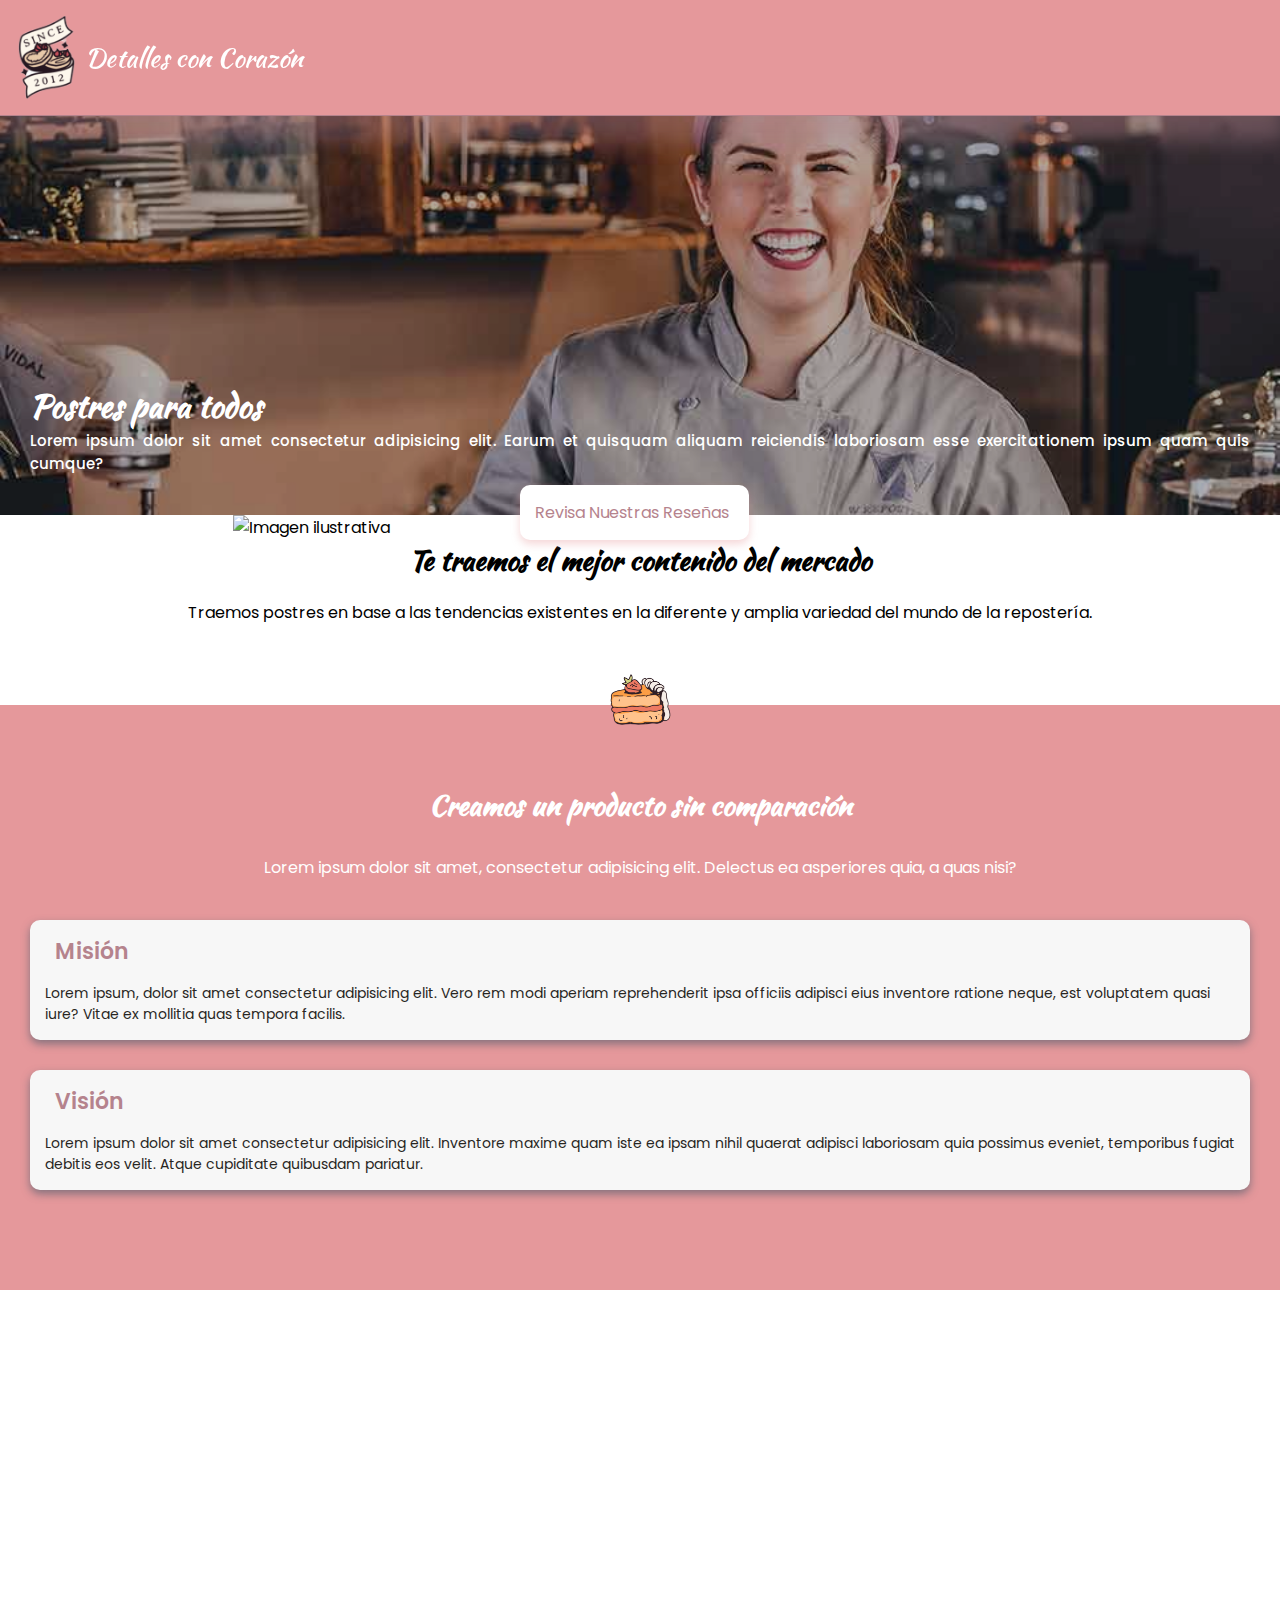
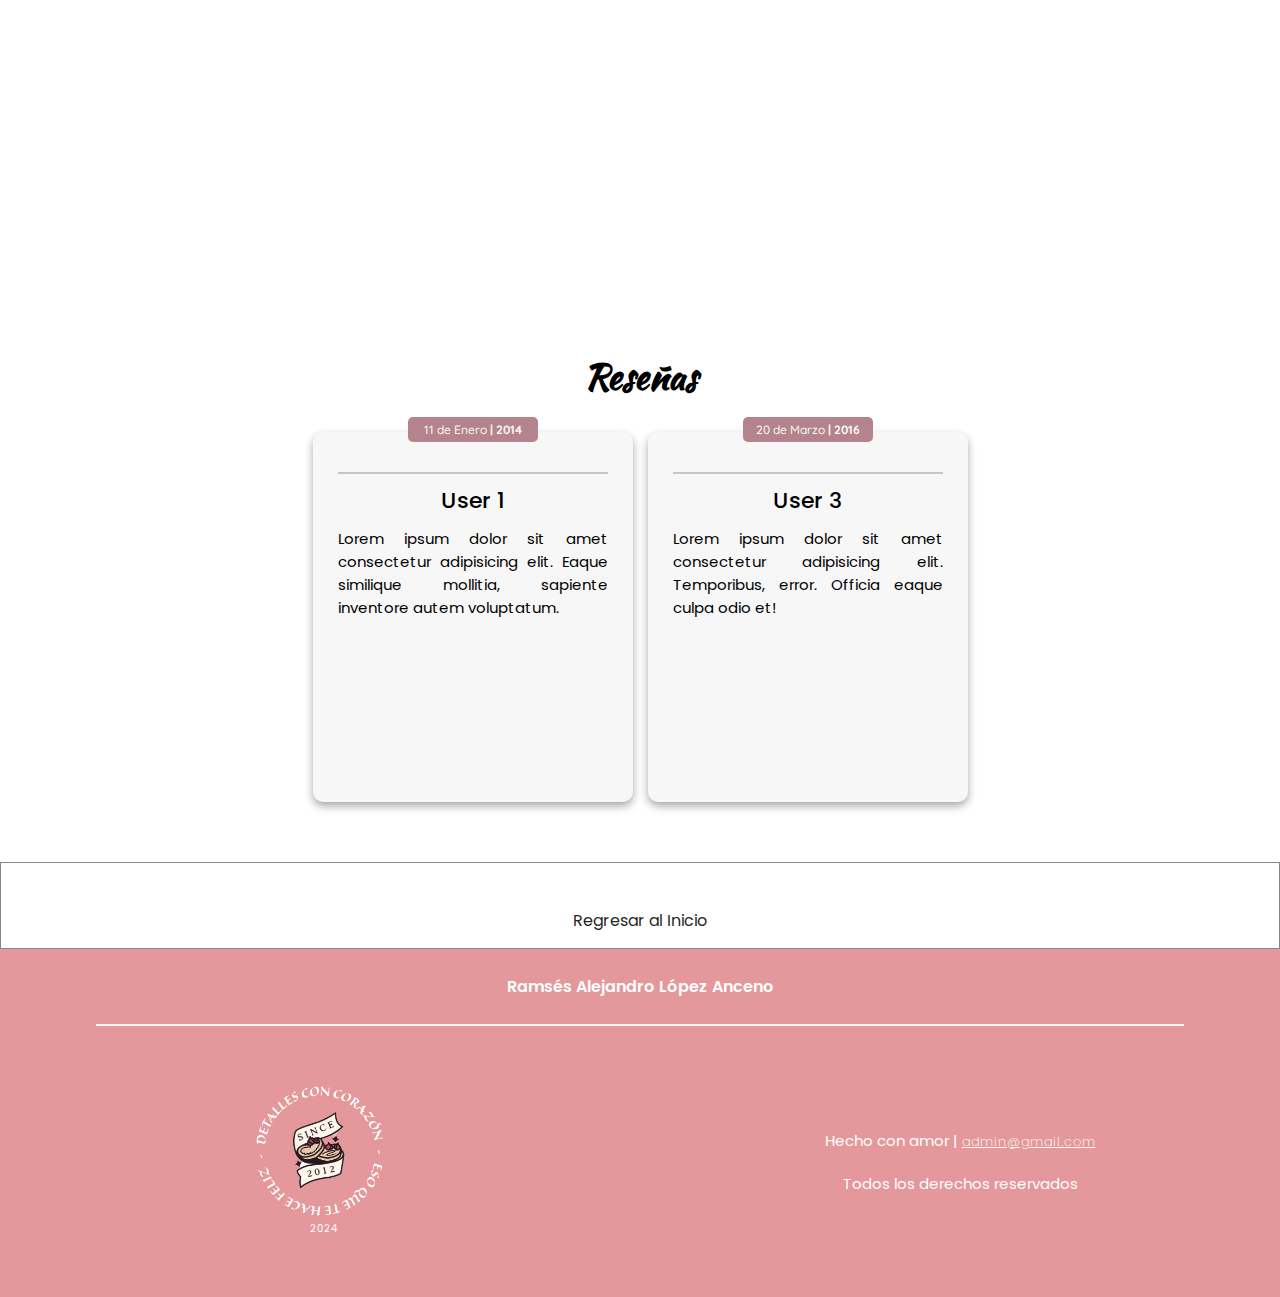
==== commit 471e8580: "last commit before go to school" ====
--- a/index.html
+++ b/index.html
@@ -3,7 +3,7 @@
 <head>
 	<meta charset="UTF-8">
 	<meta name="viewport" content="width=device-width, initial-scale=1.0">
-	<link rel="shortcut icon" href="./assets/icons/home-white.png" type="image/x-icon">
+	<link rel="shortcut icon" href="./assets/logoBlack.png" type="image/x-icon">
 	<link rel="preconnect" href="https://fonts.googleapis.com">
 	<link rel="preconnect" href="https://fonts.gstatic.com" crossorigin>
 	<link href="https://fonts.googleapis.com/css2?family=Kaushan+Script&family=Poppins:ital,wght@0,100;0,200;0,300;0,400;0,500;0,600;0,700;0,800;0,900;1,100;1,200;1,300;1,400;1,500;1,600;1,700;1,800;1,900&family=Quicksand:wght@300..700&display=swap" rel="stylesheet">
@@ -14,6 +14,7 @@
 	<script src="./script.js"></script>
 </head>
 <body>
+	<!-- lo siguiente encerrado dentro de etiquetas codigo php, para que surga efecto -->
 	<!-- require './partials/header.php' -->
 	<label for="" id="top"></label>
 	<header class="mobile-header tablet-header desktop-header">
@@ -113,21 +114,21 @@
 				</section>
 				<p>Lorem ipsum dolor sit amet consectetur adipisicing elit. Inventore maxime quam iste ea ipsam nihil quaerat adipisci laboriosam quia possimus eveniet, temporibus fugiat debitis eos velit. Atque cupiditate quibusdam pariatur.</p>
 			</article>
-			<article class="article-virtud">
+			<!-- <article class="article-virtud">
 				<section class="article-heading">
 					<i class="fa-solid fa-handshake"></i>
 					<h5>Confiabilidad</h5>
 				</section>
 				<p>Lorem ipsum dolor sit amet consectetur adipisicing elit. Deserunt, vel magni perspiciatis numquam dolore sint aperiam eveniet sunt eligendi laborum iure modi ducimus ipsam nisi placeat, consequuntur possimus reiciendis natus.</p>
-			</article>
+			</article> -->
 		</section>
 	</section>
 
-	<figure class="picture-section"></figure>
+	<figure class="picture-section"><label id="reviews" style="position: absolute;bottom: 115px;"></label></figure>
 
 	<!-- section.reviews-container>div.carrousel>article.review*3>img.profilePicture+p.profileUsername+div.reviewNote+p.reviewDetail+p.sinceInfo{Cliente desde }>span.clientLoyalty{ | 202$} -->
 
-	<section id="reviews" class="reviews-container">
+	<section class="reviews-container">
 		<h2>Reseñas</h2>
 		<div class="carrousel">
 			<i class="fa-solid fa-angle-left" onclick="handleChangeReview()"></i>
@@ -175,66 +176,6 @@
 			<i class="fa-solid fa-angle-right" onclick="handleChangeReview()"></i>
 		</div>
 	</section>
-
-	<!-- <section class="main-tables-container">
-        <div class="main__left-button invisible" onclick="handleChangeTable()">
-          <span></span>
-        </div>
-        <div class="main-table" id="currenciesCard">
-          <h3 class="currency-table--title">Monedas</h3>
-          <div class="currency-table--container">
-            <table>
-              <tbody><tr>
-                <td class="table__top-left">Bitcoin</td>
-                <td class="table__top-right table__right">$ 1.96<span class="down"></span></td>
-              </tr>
-              <tr>
-                <td>Ethereum</td>
-                <td class="table__right">$ 0.07<span class="up"></span></td>
-              </tr>
-              <tr>
-                <td>Ripple</td>
-                <td class="table__right">$ 2.15<span class="down"></span></td>
-              </tr>
-              <tr>
-                <td class="table__bottom-left">Stellar</td>
-                <td class="table__bottom-right table__right">$ 4.96<span class="down"></span></td>
-              </tr>
-            </tbody></table>
-          </div>
-          <div class="currency-table--update">
-            <p><b>Actualizado:</b> 04 Sept 23:45</p>
-          </div>
-        </div>
-
-        <div class="main-table hidden" id="commissionsCard">
-          <h3 class="commissions-table--title">Comisiones</h3>
-          <div class="commissions-table--container">
-            <table>
-              <tbody><tr>
-                <td class="table__top-left">Bitrade</td>
-                <td class="table__top-right table__right">$ 12.96<span class="down"></span></td>
-              </tr>
-              <tr>
-                <td>Bitpreco</td>
-                <td class="table__right">$ 13.07<span class="up"></span></td>
-              </tr>
-              <tr>
-                <td>Novadax</td>
-                <td class="table__right">$ 13.15<span class="down"></span></td>
-              </tr>
-              <tr>
-                <td class="table__bottom-left">Coinext</td>
-                <td class="table__bottom-right table__right">$ 14.96<span class="down"></span></td>
-              </tr>
-            </tbody></table>
-          </div>
-          <div class="commissions-table--update">
-            <p><b>Actualizado:</b> 04 Sept 23:48</p>
-          </div>
-        </div>
-        <div class="main__right-button" onclick="handleChangeTable()"><span></span></div>
-      </section> -->
 
 	<footer class="footer-container">
 		<a href="#top" class="linkToTop">
--- a/globales.css
+++ b/globales.css
@@ -26,6 +26,10 @@
 	--fontMain: 'Kaushan Script', cursive;
 	--fontSecondary: 'Poppins', sans-serif;
 	--fontAlternative: 'Quicksand', sans-serif;
+}
+
+text {
+	display: none;
 }
 
 * {
--- a/style.css
+++ b/style.css
@@ -6,6 +6,7 @@
 
 .mobile-header {
 	width: 100vw;
+	height: auto;
 	position: fixed;
 	top: 0;
 	left: 0;
@@ -183,7 +184,8 @@
 }
 
 .banner-container > .banner__info > h1 {
-	font-size: var(--title-h3);
+	font-size: var(--title-h2);
+	font-family: var(--fontMain);
 }
 
 .banner-container > .banner__info > p {
@@ -226,7 +228,8 @@
 }
 
 .intro-container > h3 {
-	font-size: var(--title-h5);
+	font-family: var(--fontMain);
+	font-size: var(--title-h3);
 	text-align: center;
 	margin-bottom: 20px;
 }
@@ -254,7 +257,8 @@
 }
 
 .virtudes-container > h3 {
-	font-size: var(--title-h5);
+	font-family: var(--fontMain);
+	font-size: var(--title-h3);
 	text-align: center;
 }
 
@@ -287,9 +291,9 @@
 
 .articles-container > .article-virtud > .article-heading > i,
 .articles-container > .article-virtud > .article-heading > h5 {
+	color: var(--color-secondary);
 	font-size: var(--title-h6);
 	font-weight: 600;
-	color: var(--color-secondary);
 }
 
 .articles-container > .article-virtud > p {
@@ -300,6 +304,7 @@
 .picture-section {
 	width: inherit;
 	height: 70vh;
+	position: relative;
 	background-image: url('https://central-gourmet.mx/cdn/shop/collections/clases_de_reposteria_central_gourmet.png?v=1651261878');
 	background-position: center;
 	background-size: cover;
@@ -309,10 +314,11 @@
 .reviews-container {
 	width: 100vw;
 	height: auto;
-	padding: 40px 30px;
+	padding: 30px;
 }
 .reviews-container > h2 {
-	font-size: var(--title-h3);
+	font-family: var(--fontMain);
+	font-size: var(--title-h1);
 	text-align: center;
 }
 
@@ -330,7 +336,7 @@
 
 .reviews-container > .carrousel > .review {
 	max-width: 320px;
-	height: 430px;
+	height: 370px;
 	display: flex;
 	flex-direction: column;
 	align-items: center;
@@ -348,14 +354,16 @@
 }
 
 .review > .dateOfReview {
+	width: 130px;
 	position: absolute;
 	top: -15px;
-	left: calc(50% - 60px);
+	left: calc(50% - 65px);
 	padding: 5px;
 	border-radius: 5px;
 	font-family: var(--fontAlternative);
 	font-weight: 500;
 	font-size: 12px;
+	text-align: center;
 	color: var(--text-input-field);
 	background-color: var(--color-secondary);
 }
@@ -364,7 +372,7 @@
 }
 
 .review > .profilePicture {
-	width: 120px;
+	width: 100px;
 }
 
 .review > .profileUsername {
@@ -503,6 +511,7 @@
 	align-items: center;
 	color: white;
 	font-size: 16px;
+	padding-bottom: 50px;
 	background-color: var(--color-primary);
 }
 
@@ -532,7 +541,7 @@
 .footer-container > .payment-methods,
 .footer-container > .socialMedia {
 	width: 90%;
-	padding-top: 20px;
+	padding: 20px 0 30px;
 	display: flex;
 	justify-content: center;
 	align-items: center;
@@ -551,7 +560,6 @@
 	width: 100%;
 	display: flex;
 	align-items: center;
-	padding: 30px 0 50px;
 }
 
 .footer-container > .bottom-info > .logoRound,
